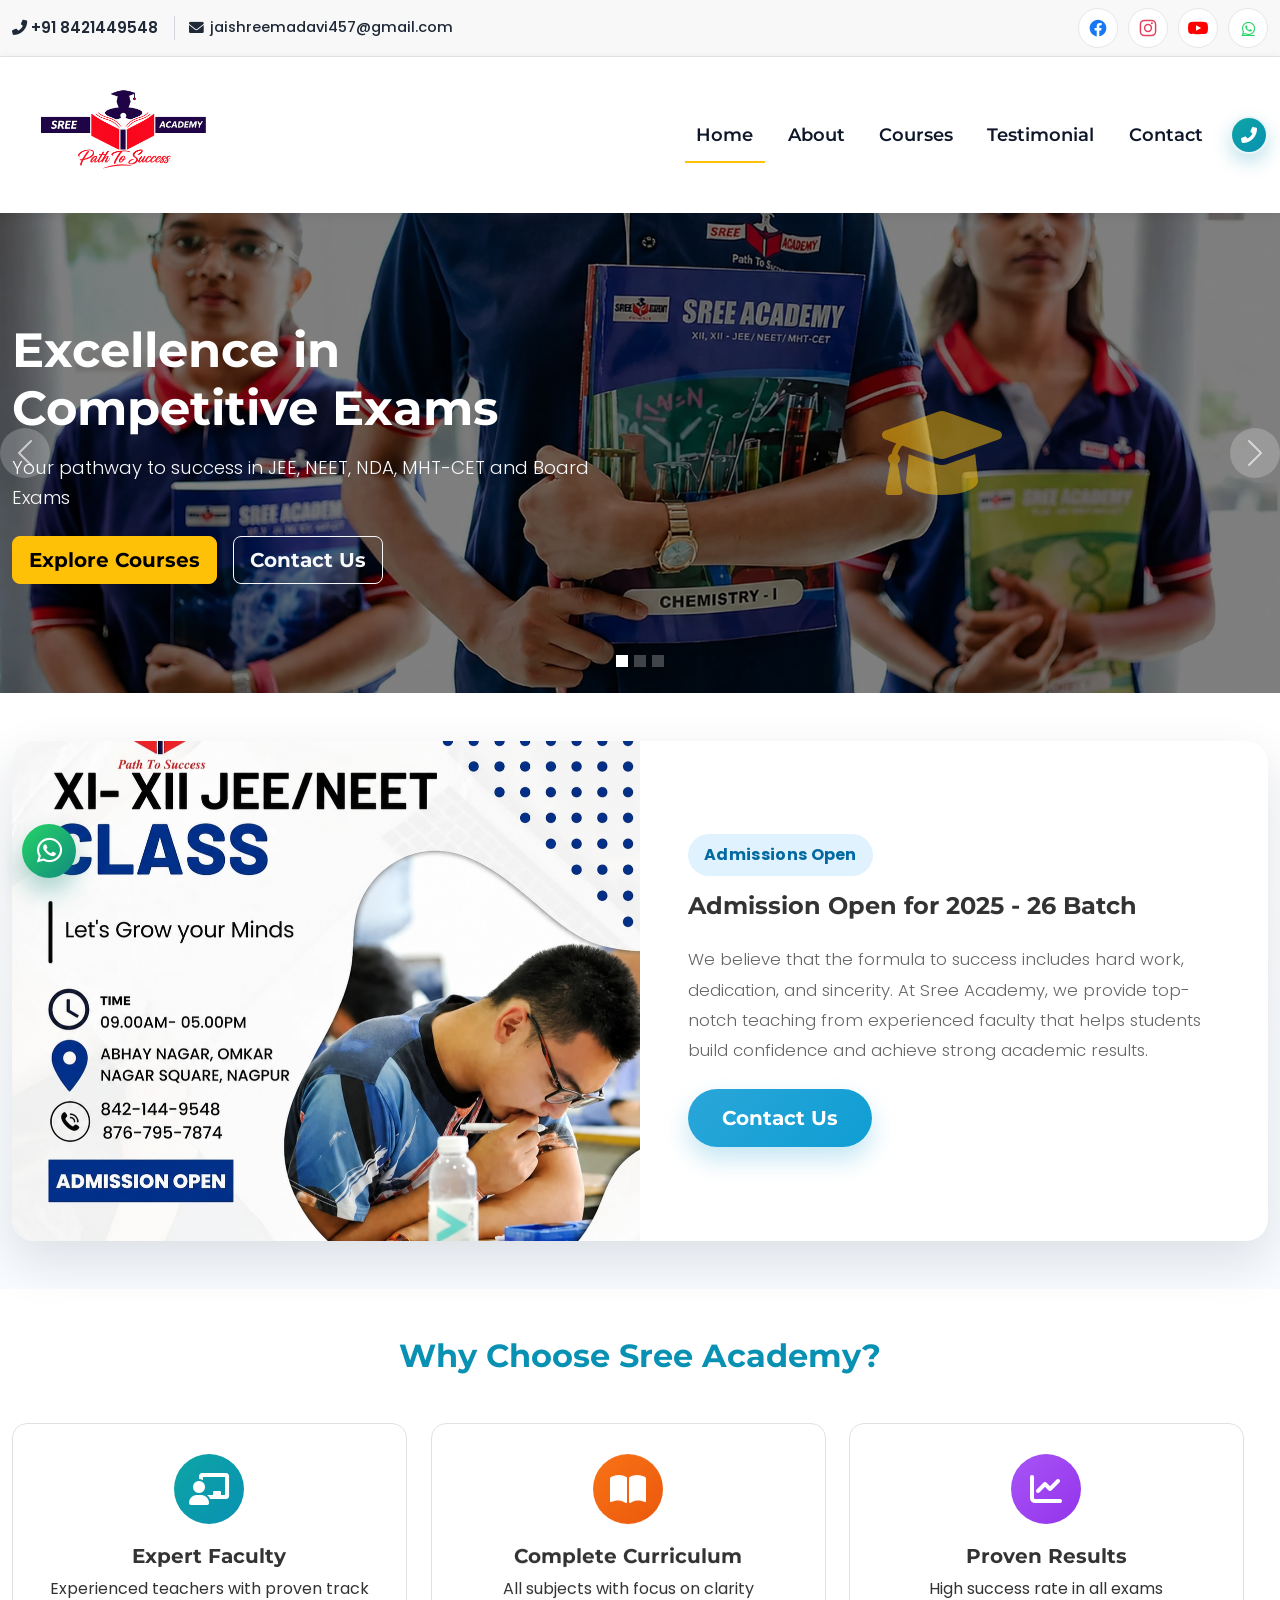
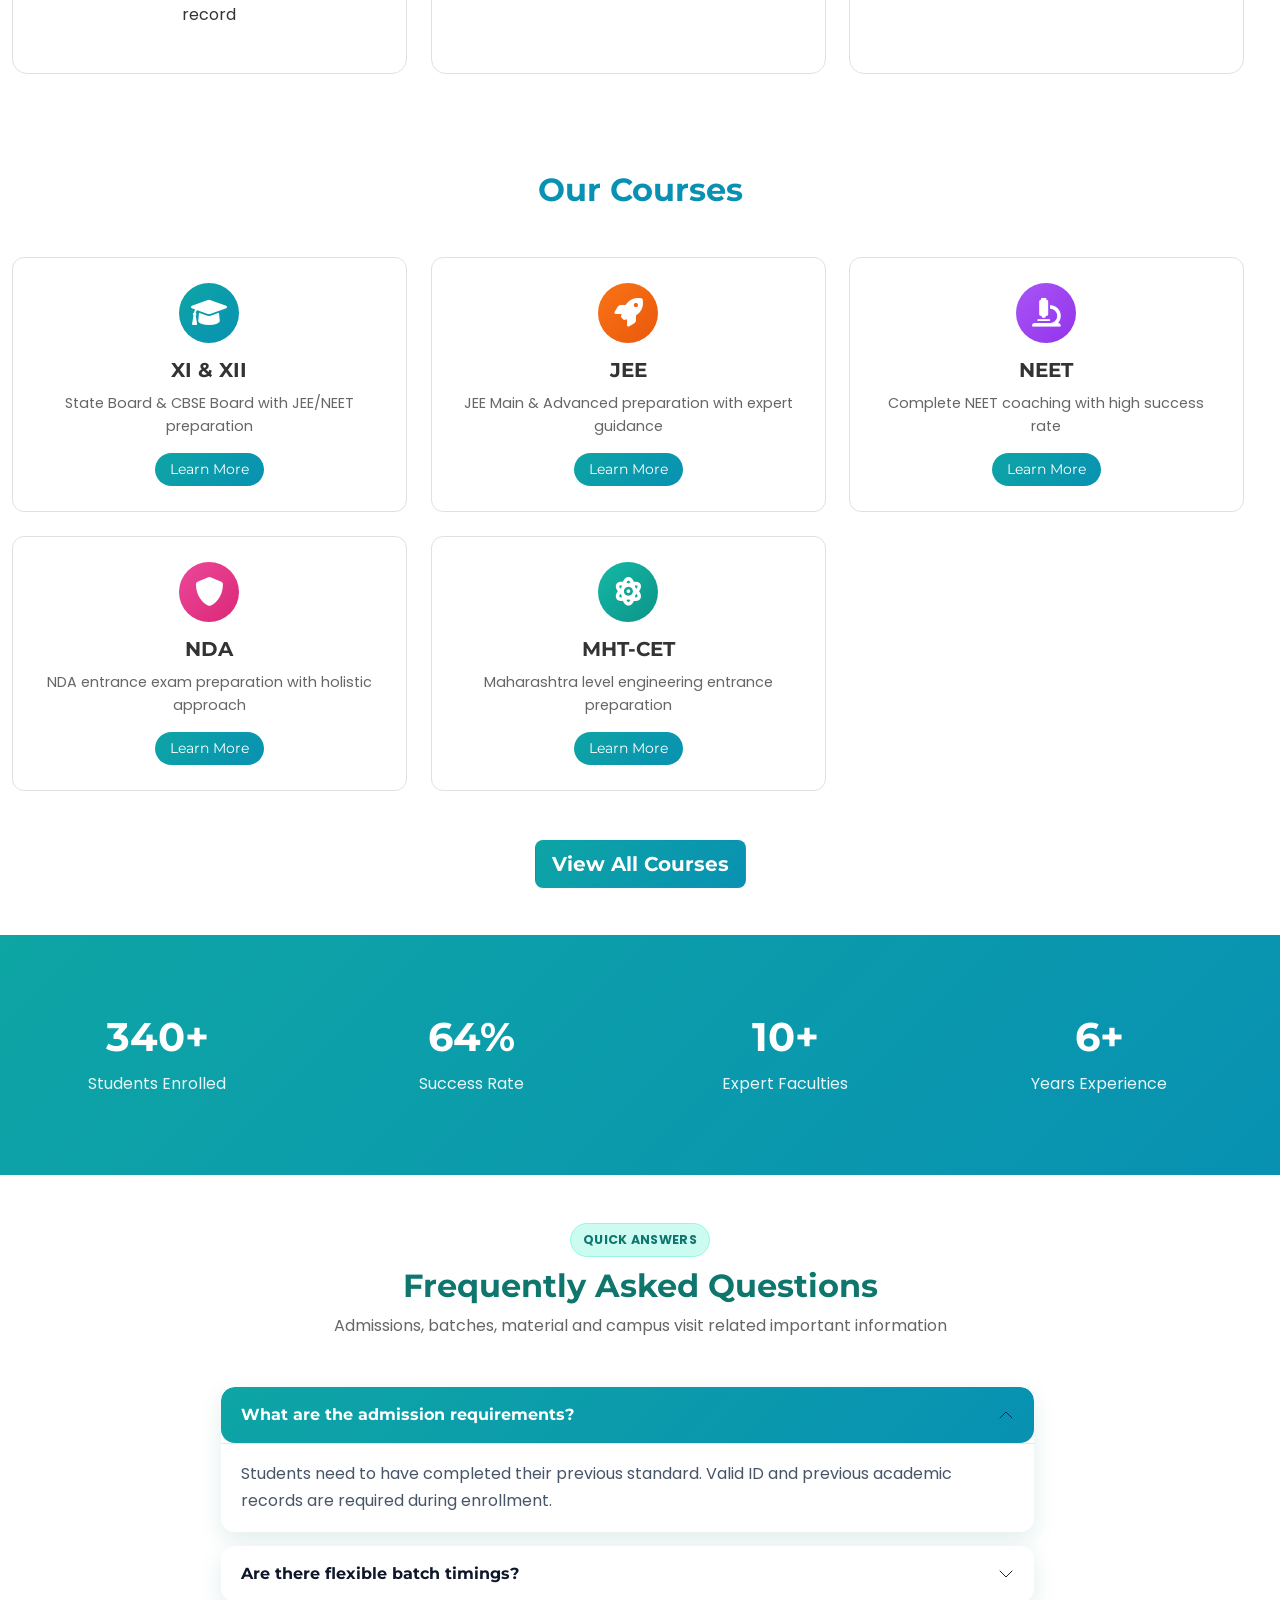
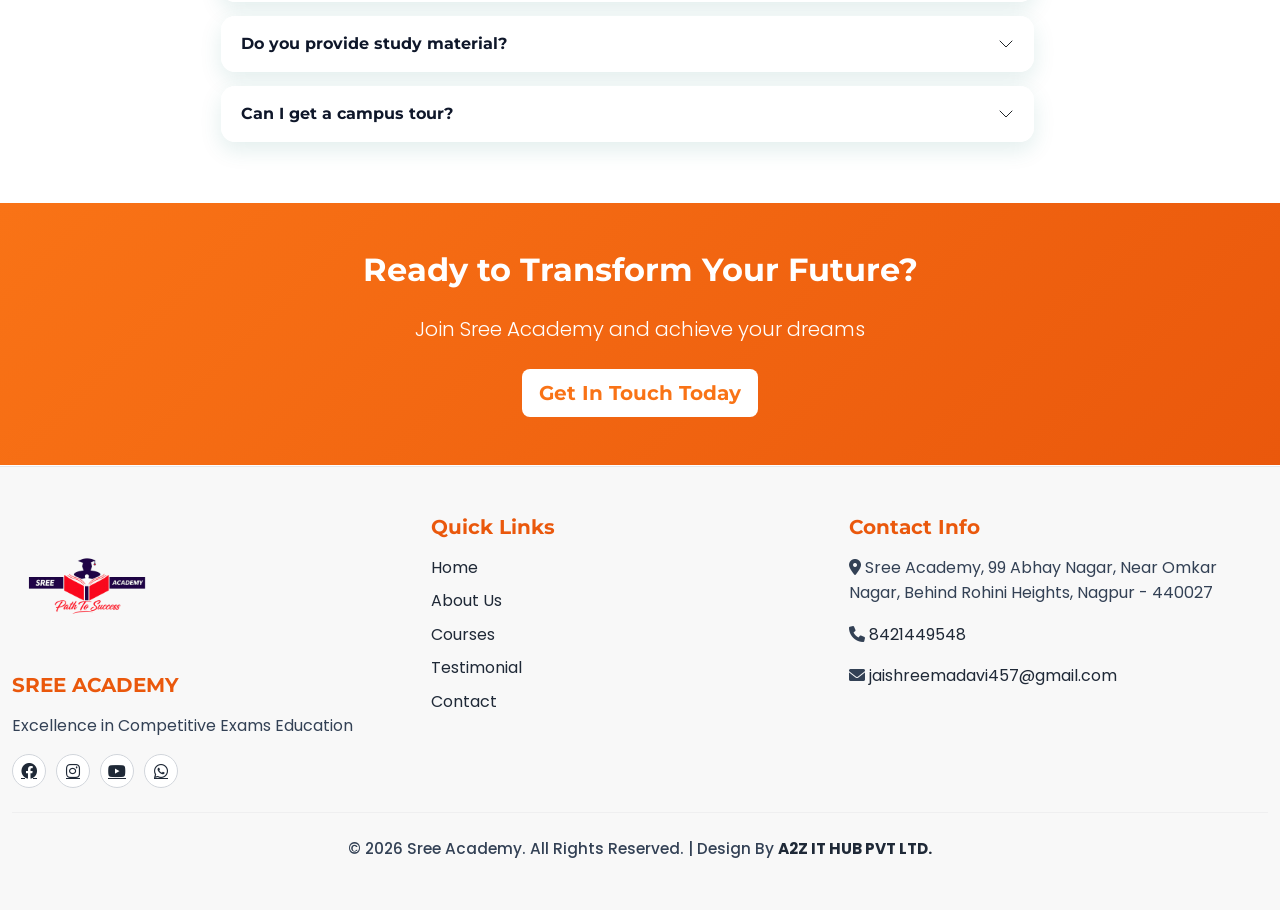
==== index.html @ 0ca3628e "Add files via upload" ====
<!DOCTYPE html>
<html lang="en">
<head>
    <meta charset="UTF-8">
    <meta name="viewport" content="width=device-width, initial-scale=1.0">
    <title>Sree Academy - Excellence in Competitive Exams</title>
    <meta name="description" content="Sree Academy Nagpur offers expert coaching for JEE, NEET, NDA, MHT-CET and XI-XII board exams with proven results and experienced faculty.">
    <meta name="keywords" content="Sree Academy, Nagpur coaching classes, JEE coaching, NEET coaching, NDA coaching, MHT-CET coaching, XI XII board coaching">
    <meta name="author" content="Sree Academy">
    <meta name="robots" content="index, follow">
    <meta name="theme-color" content="#0891b2">
    <meta property="og:type" content="website">
    <meta property="og:site_name" content="Sree Academy">
    <meta property="og:title" content="Sree Academy - Excellence in Competitive Exams">
    <meta property="og:description" content="Top coaching institute in Nagpur for JEE, NEET, NDA, MHT-CET and board exam preparation.">
    <meta property="og:image" content="images/logo.png">
    <meta property="og:locale" content="en_IN">
    <meta name="twitter:card" content="summary_large_image">
    <meta name="twitter:title" content="Sree Academy - Excellence in Competitive Exams">
    <meta name="twitter:description" content="Top coaching institute in Nagpur for JEE, NEET, NDA, MHT-CET and board exam preparation.">
    <meta name="twitter:image" content="images/logo.png">
    <link href="https://cdn.jsdelivr.net/npm/bootstrap@5.3.0/dist/css/bootstrap.min.css" rel="stylesheet">
    <link rel="stylesheet" href="https://cdnjs.cloudflare.com/ajax/libs/font-awesome/6.0.0/css/all.min.css">
    <link rel="stylesheet" href="https://cdnjs.cloudflare.com/ajax/libs/animate.css/4.1.1/animate.min.css"/>
    <link rel="stylesheet" href="style.css">
</head>
<body>
    <div class="topbar">
        <div class="container d-flex justify-content-between align-items-center">
            <div class="topbar-contact-group d-flex align-items-center">
                <a href="tel:8421449548" class="topbar-phone">
                    <i class="fas fa-phone-alt"></i> +91 8421449548
                </a>
                <a href="mailto:jaishreemadavi457@gmail.com" class="topbar-email d-none d-lg-inline-flex align-items-center">
                    <i class="fas fa-envelope"></i> jaishreemadavi457@gmail.com
                </a>
            </div>
            <div class="topbar-social">
                <a href="https://www.facebook.com/people/Sree-Academy/100064267625722/" aria-label="Facebook" target="_blank" rel="noopener">
                    <svg viewBox="0 0 24 24" fill="currentColor" xmlns="http://www.w3.org/2000/svg">
                        <path d="M22 12.07C22 6.48 17.52 2 12 2S2 6.48 2 12.07c0 5.06 3.66 9.25 8.44 10v-7.02H7.9v-2.98h2.54V9.8c0-2.52 1.49-3.91 3.78-3.91 1.1 0 2.24.2 2.24.2v2.47h-1.26c-1.24 0-1.63.77-1.63 1.56v1.87h2.77l-.44 2.98h-2.33V22c4.78-.75 8.44-4.94 8.44-9.93z"/>
                    </svg>
                </a>
                <a href="https://www.instagram.com/sreeacademynagpur?fbclid=IwY2xjawRYBLBleHRuA2FlbQIxMABicmlkETFBY000VGtSdURwZVhnZ011c3J0YwZhcHBfaWQQMjIyMDM5MTc4ODIwMDg5MgABHtf_1U4NNZwCFz04O--H8MwcOaoCJsrpDc30HOuI-zel5xycUgUHH２seK9nU_aem_x3gZC5ZszUU6pcmF7y3v5g" aria-label="Instagram" target="_blank" rel="noopener">
                    <svg viewBox="0 0 24 24" fill="currentColor" xmlns="http://www.w3.org/2000/svg">
                        <path d="M7.75 2h8.5A5.75 5.75 0 0122 7.75v8.5A5.75 5.75 0 0116.25 22h-8.5A5.75 5.75 0 012 16.25v-8.5A5.75 5.75 0 017.75 2zm0 1.8A3.95 3.95 0 003.8 7.75v8.5a3.95 3.95 0 003.95 3.95h8.5a3.95 3.95 0 003.95-3.95v-8.5a3.95 3.95 0 00-3.95-3.95h-8.5zm8.9 1.35a1.2 1.2 0 110 2.4 1.2 1.2 0 010-2.4zM12 7a5 5 0 110 10 5 5 0 010-10zm0 1.8a3.2 3.2 0 100 6.4 3.2 3.2 0 000-6.4z"/>
                    </svg>
                </a>
                <a href="https://www.youtube.com/" aria-label="YouTube" target="_blank" rel="noopener">
                    <svg viewBox="0 0 24 24" fill="currentColor" xmlns="http://www.w3.org/2000/svg">
                        <path d="M23.5 7.1a3 3 0 00-2.1-2.1C19.5 4.5 12 4.5 12 4.5s-7.5 0-9.4.5A3 3 0 00.5 7.1 31.2 31.2 0 000 12a31.2 31.2 0 00.5 4.9 3 3 0 002.1 2.1c1.9.5 9.4.5 9.4.5s7.5 0 9.4-.5a3 3 0 002.1-2.1A31.2 31.2 0 0024 12a31.2 31.2 0 00-.5-4.9zM9.6 15.2V8.8L15.8 12l-6.2 3.2z"/>
                    </svg>
                </a>
                <a href="https://wa.me/918421449548?text=Hello%20Shree%20Academy%2C%20I%20would%20like%20information%20about%20admission." aria-label="WhatsApp" target="_blank" rel="noopener">
                    <i class="fab fa-whatsapp"></i>
                </a>
            </div>
        </div>
    </div>

    <!-- Navigation Bar -->
    <nav class="navbar navbar-expand-lg navbar-light sticky-top" style="background-color: #ffffff;">
        <div class="container">
            <a class="navbar-brand d-flex align-items-center" href="index.html">
                <img src="images/logo.png" alt="Sree Academy Logo" class="me-2 site-logo">
            </a>
            <button class="navbar-toggler" type="button" data-bs-toggle="collapse" data-bs-target="#navbarNav">
                <span class="navbar-toggler-icon"></span>
            </button>
            <div class="collapse navbar-collapse" id="navbarNav">
                <ul class="navbar-nav ms-auto">
                    <li class="nav-item"><a class="nav-link active" href="index.html">Home</a></li>
                    <li class="nav-item"><a class="nav-link" href="about.html">About</a></li>
                    <li class="nav-item"><a class="nav-link" href="courses.html">Courses</a></li>
                    <li class="nav-item"><a class="nav-link" href="results.html">Testimonial</a></li>
                    <li class="nav-item"><a class="nav-link" href="contact.html">Contact</a></li>
                    <li class="nav-item d-none d-lg-flex nav-call-item"><a class="nav-call-link" href="tel:8421449548" aria-label="Call Sree Academy"><i class="fas fa-phone-alt"></i></a></li>
                </ul>
            </div>
        </div>
    </nav>

    <!-- Hero Slider Section -->
    <section id="heroCarousel" class="carousel slide carousel-fade hero-slider" data-bs-ride="carousel" data-bs-interval="5000">
        <div class="carousel-indicators">
            <button type="button" data-bs-target="#heroCarousel" data-bs-slide-to="0" class="active" aria-current="true"></button>
            <button type="button" data-bs-target="#heroCarousel" data-bs-slide-to="1"></button>
            <button type="button" data-bs-target="#heroCarousel" data-bs-slide-to="2"></button>
        </div>
        <div class="carousel-inner">
            <div class="carousel-item active slide-1">
                <div class="slide-overlay"></div>
                <div class="container h-100 d-flex align-items-center">
                    <div class="row w-100 align-items-center">
                        <div class="col-lg-6">
                            <h1 class="display-4 fw-bold text-white mb-3 animate__animated animate__fadeInUp">Excellence in Competitive Exams</h1>
                            <p class="lead text-light mb-4 animate__animated animate__fadeInUp" style="animation-delay: 0.2s;">Your pathway to success in JEE, NEET, NDA, MHT-CET and Board Exams</p>
                            <div class="d-flex gap-3 animate__animated animate__fadeInUp" style="animation-delay: 0.4s;">
                                <a href="courses.html" class="btn btn-warning btn-lg fw-bold">Explore Courses</a>
                                <a href="contact.html" class="btn btn-outline-light btn-lg fw-bold">Contact Us</a>
                            </div>
                        </div>
                        <div class="col-lg-6 text-center">
                            <i class="fas fa-graduation-cap fa-8x text-warning opacity-50 animate__animated animate__fadeInRight" style="animation-delay: 0.3s;"></i>
                        </div>
                    </div>
                </div>
            </div>
            <div class="carousel-item slide-2">
                <div class="slide-overlay"></div>
                <div class="container h-100 d-flex align-items-center">
                    <div class="row w-100 align-items-center">
                        <div class="col-lg-6">
                            <h1 class="display-4 fw-bold text-white mb-3 animate__animated animate__fadeInUp">Expert Faculty & Best Results</h1>
                            <p class="lead text-light mb-4 animate__animated animate__fadeInUp" style="animation-delay: 0.2s;">Learn from experienced teachers with proven track records</p>
                            <div class="d-flex gap-3 animate__animated animate__fadeInUp" style="animation-delay: 0.4s;">
                                <a href="about.html" class="btn btn-warning btn-lg fw-bold">Know More</a>
                            </div>
                        </div>
                        <div class="col-lg-6 text-center">
                            <i class="fas fa-chalkboard-user fa-8x text-warning opacity-50 animate__animated animate__fadeInRight" style="animation-delay: 0.3s;"></i>
                        </div>
                    </div>
                </div>
            </div>
            <div class="carousel-item slide-3">
                <div class="slide-overlay"></div>
                <div class="container h-100 d-flex align-items-center">
                    <div class="row w-100 align-items-center">
                        <div class="col-lg-6">
                            <h1 class="display-4 fw-bold text-white mb-3 animate__animated animate__fadeInUp">Join 500+ Successful Students</h1>
                            <p class="lead text-light mb-4 animate__animated animate__fadeInUp" style="animation-delay: 0.2s;">95% Success Rate - Proven Results</p>
                            <div class="d-flex gap-3 animate__animated animate__fadeInUp" style="animation-delay: 0.4s;">
                                <a href="results.html" class="btn btn-warning btn-lg fw-bold">View Results</a>
                            </div>
                        </div>
                        <div class="col-lg-6 text-center">
                            <i class="fas fa-chart-line fa-8x text-warning opacity-50 animate__animated animate__fadeInRight" style="animation-delay: 0.3s;"></i>
                        </div>
                    </div>
                </div>
            </div>
        </div>
        <button class="carousel-control-prev" type="button" data-bs-target="#heroCarousel" data-bs-slide="prev">
            <span class="carousel-control-prev-icon"></span>
        </button>
        <button class="carousel-control-next" type="button" data-bs-target="#heroCarousel" data-bs-slide="next">
            <span class="carousel-control-next-icon"></span>
        </button>
    </section>

    <!-- Admission Highlight Section -->
    <section class="admission-highlight-section py-5">
        <div class="container">
            <div class="admission-split-card">
                <div class="row g-0 align-items-stretch">
                    <div class="col-lg-6 admission-split-image">
                        <picture>
                            <source media="(max-width: 768px)" srcset="images/home_image1.png">
                            <img src="images/home_image1.png" alt="Admission Open at Sree Academy" class="img-fluid w-100" loading="lazy">
                        </picture>
                    </div>

                    <!-- <div class="col-lg-6 admission-split-image">
    
    <video class="img-fluid w-50 h-50" autoplay muted loop playsinline>
        <source src="home_video.mp4" type="video/mp4">
    </video>

</div> -->

                    <div class="col-lg-6 d-flex align-items-center">
                        <div class="admission-split-content p-4 p-md-5">
                            <span class="admission-badge">Admissions Open</span>
                            <h4 class="fw-bold mt-3 mb-4">Admission Open for 2025 - 26 Batch</h4>
                            <p class="lead text-muted mb-4">
                                We believe that the formula to success includes hard work, dedication, and sincerity.
                                At Sree Academy, we provide top-notch teaching from experienced faculty that helps
                                students build confidence and achieve strong academic results.
                            </p>
                            <a href="contact.html" class="btn btn-lg admission-btn fw-bold">Contact Us</a>
                        </div>
                    </div>
                </div>
            </div>
        </div>
    </section>

    <!-- About Brief Section -->
    <section class="py-5" >
        <div class="container">
            <h2 class="text-center mb-5 fw-bold" style="color: #0891b2;">Why Choose Sree Academy?</h2>
            <div class="row g-4">
                <div class="col-md-4">
                    <div class="why-card">
                        <div class="icon-box" style="background: linear-gradient(135deg, #0ea5a5 0%, #0891b2 100%);">
                            <i class="fas fa-chalkboard-user"></i>
                        </div>
                        <h5 class="fw-bold mt-3">Expert Faculty</h5>
                        <p>Experienced teachers with proven track record</p>
                    </div>
                </div>
                <div class="col-md-4">
                    <div class="why-card">
                        <div class="icon-box" style="background: linear-gradient(135deg, #f97316 0%, #ea580c 100%);">
                            <i class="fas fa-book-open"></i>
                        </div>
                        <h5 class="fw-bold mt-3">Complete Curriculum</h5>
                        <p>All subjects with focus on clarity</p>
                    </div>
                </div>
                <div class="col-md-4">
                    <div class="why-card">
                        <div class="icon-box" style="background: linear-gradient(135deg, #a855f7 0%, #9333ea 100%);">
                            <i class="fas fa-chart-line"></i>
                        </div>
                        <h5 class="fw-bold mt-3">Proven Results</h5>
                        <p>High success rate in all exams</p>
                    </div>
                </div>
            </div>
        </div>
    </section>

    <!-- Courses Section -->
    <section class="py-5">
        <div class="container">
            <h2 class="text-center mb-5 fw-bold" style="color: #0891b2;">Our Courses</h2>
            <div class="row g-4">
                <div class="col-md-6 col-lg-4">
                    <div class="course-card">
                        <div class="course-icon" style="background: linear-gradient(135deg, #0ea5a5 0%, #0891b2 100%);"><i class="fas fa-graduation-cap"></i></div>
                        <h5>XI & XII</h5>
                        <p class="small">State Board & CBSE Board with JEE/NEET preparation</p>
                        <a href="courses.html#xi-xii" class="btn btn-sm btn-custom">Learn More</a>
                    </div>
                </div>
                <div class="col-md-6 col-lg-4">
                    <div class="course-card">
                        <div class="course-icon" style="background: linear-gradient(135deg, #f97316 0%, #ea580c 100%);"><i class="fas fa-rocket"></i></div>
                        <h5>JEE</h5>
                        <p class="small">JEE Main & Advanced preparation with expert guidance</p>
                        <a href="courses.html#jee" class="btn btn-sm btn-custom">Learn More</a>
                    </div>
                </div>
                <div class="col-md-6 col-lg-4">
                    <div class="course-card">
                        <div class="course-icon" style="background: linear-gradient(135deg, #a855f7 0%, #9333ea 100%);"><i class="fas fa-microscope"></i></div>
                        <h5>NEET</h5>
                        <p class="small">Complete NEET coaching with high success rate</p>
                        <a href="courses.html#neet" class="btn btn-sm btn-custom">Learn More</a>
                    </div>
                </div>
                <div class="col-md-6 col-lg-4">
                    <div class="course-card">
                        <div class="course-icon" style="background: linear-gradient(135deg, #ec4899 0%, #db2777 100%);"><i class="fas fa-shield-alt"></i></div>
                        <h5>NDA</h5>
                        <p class="small">NDA entrance exam preparation with holistic approach</p>
                        <a href="courses.html#nda" class="btn btn-sm btn-custom">Learn More</a>
                    </div>
                </div>
                <div class="col-md-6 col-lg-4">
                    <div class="course-card">
                        <div class="course-icon" style="background: linear-gradient(135deg, #14b8a6 0%, #0d9488 100%);"><i class="fas fa-atom"></i></div>
                        <h5>MHT-CET</h5>
                        <p class="small">Maharashtra level engineering entrance preparation</p>
                        <a href="courses.html#mht-cet" class="btn btn-sm btn-custom">Learn More</a>
                    </div>
                </div>
            </div>
            <div class="text-center mt-5">
                <a href="courses.html" class="btn btn-lg fw-bold" style="background: linear-gradient(135deg, #0ea5a5 0%, #0891b2 100%); color: white;">View All Courses</a>
            </div>
        </div>
    </section>

    <!-- Statistics Section -->
    <section class="py-5 text-white stats-section" style="background: linear-gradient(135deg, #0ea5a5 0%, #0891b2 100%);">
        <div class="container">
            <div class="row g-4 text-center">
                <div class="col-md-3">
                    <div class="stat-box">
                        <h3 class="display-5 fw-bold">500+</h3>
                        <p>Students Enrolled</p>
                    </div>
                </div>
                <div class="col-md-3">
                    <div class="stat-box">
                        <h3 class="display-5 fw-bold">95%</h3>
                        <p>Success Rate</p>
                    </div>
                </div>
                <div class="col-md-3">
                    <div class="stat-box">
                        <h3 class="display-5 fw-bold">15+</h3>
                        <p>Expert Faculties</p>
                    </div>
                </div>
                <div class="col-md-3">
                    <div class="stat-box">
                        <h3 class="display-5 fw-bold">10+</h3>
                        <p>Years Experience</p>
                    </div>
                </div>
            </div>
        </div>
    </section>

    <!-- FAQ Section -->
    <section class="py-5 faq-modern-section">
        <div class="container">
            <div class="faq-heading text-center mb-5">
                <span class="faq-pill">Quick Answers</span>
                <h2 class="fw-bold mb-2">Frequently Asked Questions</h2>
                <p class="text-muted mb-0">Admissions, batches, material and campus visit related important information</p>
            </div>
            <div class="row justify-content-center">
                <div class="col-lg-8">
                    <div class="accordion faq-modern" id="faqAccordion">
                        <div class="accordion-item">
                            <h2 class="accordion-header">
                                <button class="accordion-button" type="button" data-bs-toggle="collapse" data-bs-target="#faq1">
                                    <span>What are the admission requirements?</span>
                                </button>
                            </h2>
                            <div id="faq1" class="accordion-collapse collapse show" data-bs-parent="#faqAccordion">
                                <div class="accordion-body">
                                    Students need to have completed their previous standard. Valid ID and previous academic records are required during enrollment.
                                </div>
                            </div>
                        </div>
                        <div class="accordion-item">
                            <h2 class="accordion-header">
                                <button class="accordion-button collapsed" type="button" data-bs-toggle="collapse" data-bs-target="#faq2">
                                    <span>Are there flexible batch timings?</span>
                                </button>
                            </h2>
                            <div id="faq2" class="accordion-collapse collapse" data-bs-parent="#faqAccordion">
                                <div class="accordion-body">
                                    Yes! We offer multiple batch timings - morning, afternoon, and evening batches to suit your schedule.
                                </div>
                            </div>
                        </div>
                        <div class="accordion-item">
                            <h2 class="accordion-header">
                                <button class="accordion-button collapsed" type="button" data-bs-toggle="collapse" data-bs-target="#faq3">
                                    <span>Do you provide study material?</span>
                                </button>
                            </h2>
                            <div id="faq3" class="accordion-collapse collapse" data-bs-parent="#faqAccordion">
                                <div class="accordion-body">
                                    Yes, comprehensive study material, notes, and question banks are provided for all courses.
                                </div>
                            </div>
                        </div>
                        <div class="accordion-item">
                            <h2 class="accordion-header">
                                <button class="accordion-button collapsed" type="button" data-bs-toggle="collapse" data-bs-target="#faq4">
                                    <span>Can I get a campus tour?</span>
                                </button>
                            </h2>
                            <div id="faq4" class="accordion-collapse collapse" data-bs-parent="#faqAccordion">
                                <div class="accordion-body">
                                    Absolutely! Contact us to schedule a campus tour. We'd love to show you our facilities.
                                </div>
                            </div>
                        </div>
                    </div>
                </div>
            </div>
        </div>
    </section>

    <!-- Call to Action -->
    <section class="py-5 text-white" style="background: linear-gradient(135deg, #f97316 0%, #ea580c 100%);">
        <div class="container text-center">
            <h2 class="mb-4 fw-bold">Ready to Transform Your Future?</h2>
            <p class="lead mb-4">Join Sree Academy and achieve your dreams</p>
            <a href="contact.html" class="btn btn-lg fw-bold" style="background-color: white; color: #f97316;">Get In Touch Today</a>
        </div>
    </section>

    <!-- Footer -->
    <footer class="site-footer text-white py-5">
        <div class="container">
            <div class="row g-4 align-items-start">
                <div class="col-md-4">
                    <div class="footer-brand d-flex align-items-center mb-3">
                        <img src="images/logo.png" alt="Sree Academy Logo" class="footer-logo me-2">
                        <h5 class="fw-bold mb-0">SREE ACADEMY</h5>
                    </div>
                    <p class="mb-3">Excellence in Competitive Exams Education</p>
                    <div class="social-links">
                        <a href="https://www.facebook.com/people/Sree-Academy/100064267625722/" aria-label="Facebook" target="_blank" rel="noopener"><i class="fab fa-facebook"></i></a>
                        <a href="https://www.instagram.com/sreeacademynagpur?fbclid=IwY2xjawRYBLBleHRuA2FlbQIxMABicmlkETFBY000VGtSdURwZVhnZ011c3J0YwZhcHBfaWQQMjIyMDM5MTc4ODIwMDg5MgABHtf_1U4NNZwCFz04O--H8MwcOaoCJsrpDc30HOuI-zel5xycUgUHH２seK9nU_aem_x3gZC5ZszUU6pcmF7y3v5g" aria-label="Instagram" target="_blank" rel="noopener"><i class="fab fa-instagram"></i></a>
                        <a href="https://www.youtube.com/" aria-label="YouTube" target="_blank" rel="noopener"><i class="fab fa-youtube"></i></a>
                        <a href="https://wa.me/918421449548?text=Hello%20Shree%20Academy%2C%20I%20would%20like%20information%20about%20admission." aria-label="WhatsApp" target="_blank" rel="noopener"><i class="fab fa-whatsapp"></i></a>
                    </div>
                </div>
                <div class="col-md-4">
                    <h5 class="fw-bold mb-3 footer-title">Quick Links</h5>
                    <ul class="list-unstyled">
                        <li><a href="index.html" class="text-decoration-none text-light">Home</a></li>
                        <li><a href="about.html" class="text-decoration-none text-light">About Us</a></li>
                        <li><a href="courses.html" class="text-decoration-none text-light">Courses</a></li>
                        <li><a href="results.html" class="text-decoration-none text-light">Testimonial</a></li>
                        <li><a href="contact.html" class="text-decoration-none text-light">Contact</a></li>
                    </ul>
                </div>
                <div class="col-md-4">
                    <h5 class="fw-bold mb-3 footer-title">Contact Info</h5>
                    <p><i class="fas fa-map-marker-alt"></i> Sree Academy, 99 Abhay Nagar, Near Omkar Nagar, Behind Rohini Heights, Nagpur - 440027</p>
                    <p><i class="fas fa-phone"></i> <a href="tel:8421449548" class="text-light text-decoration-none">8421449548</a></p>
                    <p><i class="fas fa-envelope"></i> <a href="mailto:jaishreemadavi457@gmail.com" class="text-light text-decoration-none">jaishreemadavi457@gmail.com</a></p>
                </div>
            </div>
            <hr class="my-4">
            <div class="text-center">
                <p class="footer-copy">&copy; 2026 Sree Academy. All Rights Reserved. | Design By <a href="https://a2zithub.org/" target="_blank" rel="noopener">A2Z IT HUB PVT LTD.</a></p>
            </div>
        </div>
    </footer>

    <script src="https://cdn.jsdelivr.net/npm/bootstrap@5.3.0/dist/js/bootstrap.bundle.min.js"></script>
    <script src="script.js"></script>
</body>
</html>
---- style.css ----
@import url('https://fonts.googleapis.com/css2?family=Montserrat:wght@600;700;800&family=Poppins:wght@400;500;600;700&display=swap');

/* ===== Fresh & Modern CSS for Sree Academy ===== */

:root {
    --teal: #0ea5a5;
    --teal-dark: #0891b2;
    --orange: #f97316;
    --orange-dark: #ea580c;
    --purple: #a855f7;
    --pink: #ec4899;
    --text-dark: #333;
    --text-light: #666;
    --light-bg: #f8f9fa;
}

* {
    margin: 0;
    padding: 0;
    box-sizing: border-box;
}

html {
    scroll-behavior: smooth;
    scroll-padding-top: 110px;
    width: 100%;
    max-width: 100%;
    overflow-x: visible;
}

body {
    font-family: 'Poppins', 'Segoe UI', Tahoma, Geneva, Verdana, sans-serif;
    color: var(--text-dark);
    line-height: 1.6;
    position: relative;
    isolation: isolate;
    width: 100%;
    max-width: 100%;
    overflow-x: hidden;
}

section,
.container,
.container-fluid,
.row {
    max-width: 100%;
}

img,
svg,
video,
iframe,
canvas {
    max-width: 100%;
    height: auto;
}

h1,
h2,
h3,
h4,
h5,
h6,
.navbar .nav-link,
.btn {
    font-family: 'Montserrat', 'Poppins', sans-serif;
}

::selection {
    background: rgba(14, 165, 165, 0.18);
    color: #0f172a;
}

body::before {
    content: '';
    position: fixed;
    inset: 0;
    background-image: url('images/logo.png');
    background-repeat: no-repeat;
    background-position: center 50%;
    background-size: min(48vw, 500px);
    opacity: 0.6;
    pointer-events: none;
    z-index: -1;
    /* filter: grayscale(100%) contrast(1.15); */
}

/* ===== Navigation ===== */
.topbar {
    background: #f8f8f8;
    color: #1f2937;
    font-size: 0.95rem;
    padding: 8px 0;
    border-bottom: 1px solid #e5e7eb;
}

.topbar-phone {
    color: #1f2937;
    text-decoration: none;
    font-weight: 600;
}

.topbar-contact-group {
    gap: 16px;
}

.topbar-email {
    color: #1f2937;
    text-decoration: none;
    font-weight: 500;
    font-size: 0.92rem;
    gap: 6px;
    border-left: 1px solid #d1d5db;
    padding-left: 14px;
}

.topbar-phone:hover {
    color: var(--teal-dark);
}

.topbar-email:hover {
    color: var(--teal-dark);
}

.topbar-social {
    display: flex;
    align-items: center;
    gap: 10px;
}

.topbar-social a {
    width: 40px;
    height: 40px;
    border-radius: 50%;
    background: #ffffff;
    border: 1px solid #e5e7eb;
    color: #334155;
    display: inline-flex;
    align-items: center;
    justify-content: center;
    transition: all 0.25s ease;
}

.topbar-social a[aria-label="Facebook"] {
    color: #1877F2;
}

.topbar-social a[aria-label="Instagram"] {
    color: #E4405F;
}

.topbar-social a[aria-label="YouTube"] {
    color: #FF0000;
}

.topbar-social a[aria-label="WhatsApp"] {
    color: #25D366;
}

.topbar-social a[aria-label="Facebook"]:hover {
    background: #1877F2;
    color: #ffffff;
    border-color: #1877F2;
    transform: translateY(-2px);
}

.topbar-social a[aria-label="Instagram"]:hover {
    background: #E4405F;
    color: #ffffff;
    border-color: #E4405F;
    transform: translateY(-2px);
}

.topbar-social a[aria-label="YouTube"]:hover {
    background: #FF0000;
    color: #ffffff;
    border-color: #FF0000;
    transform: translateY(-2px);
}

.topbar-social a[aria-label="WhatsApp"]:hover {
    background: #25D366;
    color: #ffffff;
    border-color: #25D366;
    transform: translateY(-2px);
}

.topbar-social svg {
    width: 20px;
    height: 20px;
}

.topbar-social i {
    font-size: 15px;
}

.navbar {
    box-shadow: 0 2px 10px rgba(0, 0, 0, 0.1);
    transition: all 0.3s ease;
}

.navbar.sticky-top {
    position: -webkit-sticky;
    position: sticky;
    top: 0 !important;
    z-index: 1200;
    background-color: #ffffff;
}

.site-logo {
    height: 130px;
    width: auto;
}

@media (min-width: 992px) {
    .navbar .navbar-brand {
        margin-left: 14px;
    }
}

.navbar .navbar-collapse {
    justify-content: flex-end;
}

.navbar-nav {
    align-items: center;
}

.nav-link {
    position: relative;
    transition: all 0.3s ease;
    margin: 0 6px;
    font-size: 1.15rem;
    font-weight: 600;
    color: #0f172a !important;
    padding: 0.8rem 0.7rem !important;
}

.nav-link::after {
    content: '';
    position: absolute;
    bottom: 0;
    left: 0;
    width: 0;
    height: 2px;
    background-color: #ffc107;
    transition: width 0.3s ease;
}

.nav-link:hover::after,
.nav-link.active::after {
    width: 100%;
}

.nav-call-item {
    margin-left: 10px;
    align-items: center;
}

.nav-call-link {
    width: 38px;
    height: 38px;
    border-radius: 50%;
    aspect-ratio: 1 / 1;
    display: inline-flex;
    align-items: center;
    justify-content: center;
    text-decoration: none;
    color: #ffffff;
    background: linear-gradient(135deg, #0ea5a5 0%, #0891b2 100%);
    border: 2px solid rgba(255, 255, 255, 0.9);
    box-shadow: 0 8px 18px rgba(8, 145, 178, 0.25);
    transition: transform 0.25s ease, box-shadow 0.25s ease;
    animation: navCallPulse 2s ease-in-out infinite;
}

.nav-call-link:hover {
    color: #ffffff;
    transform: translateY(-2px);
    box-shadow: 0 12px 24px rgba(8, 145, 178, 0.32);
}

.back-to-top-btn {
    position: fixed;
    right: 22px;
    bottom: 22px;
    width: 46px;
    height: 46px;
    border: 0;
    border-radius: 50%;
    display: inline-flex;
    align-items: center;
    justify-content: center;
    background: linear-gradient(135deg, #ff6a2b 0%, #ea580c 100%);
    color: #ffffff;
    font-size: 1rem;
    box-shadow: 0 14px 26px rgba(234, 88, 12, 0.35);
    cursor: pointer;
    z-index: 1100;
    opacity: 0;
    visibility: hidden;
    pointer-events: none;
    transform: translateY(10px) scale(0.9);
    transition: opacity 0.28s ease, transform 0.28s ease, visibility 0.28s ease, box-shadow 0.25s ease;
}

.back-to-top-btn.show {
    opacity: 1;
    visibility: visible;
    pointer-events: auto;
    transform: translateY(0) scale(1);
}

.back-to-top-btn:hover {
    transform: translateY(-2px) scale(1.03);
    box-shadow: 0 16px 30px rgba(234, 88, 12, 0.4);
}

.back-to-top-btn:focus-visible {
    outline: 3px solid rgba(255, 255, 255, 0.95);
    outline-offset: 2px;
}

.whatsapp-float-btn {
    position: fixed;
    left: 22px;
    bottom: 22px;
    width: 54px;
    height: 54px;
    border-radius: 50%;
    display: inline-flex;
    align-items: center;
    justify-content: center;
    text-decoration: none;
    color: #ffffff;
    background: linear-gradient(135deg, #25d366 0%, #128c7e 100%);
    box-shadow: 0 14px 26px rgba(18, 140, 126, 0.35);
    z-index: 1100;
    transition: transform 0.25s ease, box-shadow 0.25s ease, filter 0.25s ease;
    animation: whatsappPulse 2.2s ease-in-out infinite;
}

.whatsapp-float-btn i {
    font-size: 1.8rem;
    line-height: 1;
}

.whatsapp-float-btn:hover {
    color: #ffffff;
    transform: translateY(-2px) scale(1.04);
    box-shadow: 0 18px 32px rgba(18, 140, 126, 0.42);
    filter: brightness(1.02);
}

.whatsapp-float-btn:focus-visible {
    outline: 3px solid rgba(255, 255, 255, 0.95);
    outline-offset: 2px;
}

@keyframes navCallPulse {
    0%,
    100% {
        box-shadow: 0 8px 18px rgba(8, 145, 178, 0.25);
        transform: scale(1);
    }
    50% {
        box-shadow: 0 10px 24px rgba(8, 145, 178, 0.4);
        transform: scale(1.07);
    }
}

@keyframes whatsappPulse {
    0%,
    100% {
        box-shadow: 0 14px 26px rgba(18, 140, 126, 0.35);
        transform: scale(1);
    }
    50% {
        box-shadow: 0 18px 34px rgba(18, 140, 126, 0.48);
        transform: scale(1.06);
    }
}

/* ===== Scroll Reveal Animation ===== */
.reveal-on-scroll {
    opacity: 0;
    transform: translateY(36px);
    transition: opacity 0.8s ease, transform 0.8s cubic-bezier(0.22, 1, 0.36, 1), box-shadow 0.3s ease;
    will-change: opacity, transform;
}

.reveal-on-scroll.reveal-visible {
    opacity: 1;
    transform: translateY(0);
}

.reveal-on-scroll.reveal-from-left {
    transform: translateX(-36px);
}

.reveal-on-scroll.reveal-from-right {
    transform: translateX(36px);
}

.reveal-on-scroll.reveal-from-left.reveal-visible,
.reveal-on-scroll.reveal-from-right.reveal-visible {
    transform: translateX(0);
}

.reveal-delay-1 { transition-delay: 0.08s; }
.reveal-delay-2 { transition-delay: 0.16s; }
.reveal-delay-3 { transition-delay: 0.24s; }
.reveal-delay-4 { transition-delay: 0.32s; }

.reveal-scale {
    opacity: 0;
    transform: translateY(28px) scale(0.96);
}

.reveal-scale.reveal-visible {
    opacity: 1;
    transform: translateY(0) scale(1);
}

.reveal-zoom {
    opacity: 0;
    transform: scale(1.06);
    filter: saturate(0.95);
}

.reveal-zoom.reveal-visible {
    opacity: 1;
    transform: scale(1);
    filter: saturate(1);
}

.reveal-fade {
    opacity: 0;
    transform: none;
}

.reveal-fade.reveal-visible {
    opacity: 1;
    transform: none;
}

@media (max-width: 768px) {
    .reveal-on-scroll,
    .reveal-on-scroll.reveal-from-left,
    .reveal-on-scroll.reveal-from-right {
        transform: translateY(20px);
    }

    .reveal-on-scroll.reveal-visible,
    .reveal-on-scroll.reveal-from-left.reveal-visible,
    .reveal-on-scroll.reveal-from-right.reveal-visible {
        transform: translateY(0);
    }

    .reveal-scale,
    .reveal-scale.reveal-visible {
        transform: translateY(0) scale(1);
    }

    .reveal-zoom,
    .reveal-zoom.reveal-visible {
        transform: none;
    }
}

@media (prefers-reduced-motion: reduce) {
    html {
        scroll-behavior: auto;
    }

    .reveal-on-scroll,
    .reveal-on-scroll.reveal-visible,
    .reveal-on-scroll.reveal-from-left,
    .reveal-on-scroll.reveal-from-right {
        opacity: 1;
        transform: none;
        transition: none;
    }

    .reveal-scale,
    .reveal-scale.reveal-visible,
    .reveal-zoom,
    .reveal-zoom.reveal-visible,
    .reveal-fade,
    .reveal-fade.reveal-visible {
        opacity: 1;
        transform: none;
        filter: none;
        transition: none;
    }
}

/* ===== Hero Slider ===== */
.hero-slider {
    min-height: 600px;
    position: relative;
    overflow: hidden;
}



.carousel-item {
    min-height: 600px;
    display: flex !important;
    align-items: center;
    background-size: cover;
    background-position: center;
    position: relative;
    will-change: background-position;
}

@media (min-width: 992px) {
    .hero-slider {
        min-height: 480px;
    }

    .carousel-item {
        min-height: 480px;
    }

    .carousel-item .display-4 {
        font-size: 3rem;
    }

    .carousel-item .lead {
        font-size: 1.15rem;
    }

    .carousel-item .fa-8x {
        font-size: 6rem;
    }
}

.slide-1 {
    background: #0ea5a5 url('images/home_slider.png') center center / cover no-repeat;
}

.slide-2 {
    background: #f97316 url('https://images.unsplash.com/photo-1434030216411-0b793f4b4173?auto=format&fit=crop&w=1600&q=80') center center / cover no-repeat;
}

.slide-3 {
    background: #a855f7 url('https://images.unsplash.com/photo-1523240795612-9a054b0db644?auto=format&fit=crop&w=1600&q=80') center center / cover no-repeat;
}

.slide-overlay {
    position: absolute;
    top: 0;
    left: 0;
    right: 0;
    bottom: 0;
    background: rgba(0, 0, 0, 0.5);
    transition: opacity 0.25s ease;
}

.carousel-indicators [data-bs-target] {
    background-color: rgba(255, 255, 255, 0.5);
    border-radius: 10px;
    width: 12px;
    height: 12px;
}

.carousel-indicators .active {
    background-color: white;
}

.carousel-control-prev,
.carousel-control-next {
    width: 50px;
    height: 50px;
    top: 50%;
    transform: translateY(-50%);
    background: rgba(255, 255, 255, 0.3);
    border-radius: 50%;
    opacity: 0.7;
    transition: all 0.3s ease;
}

.carousel-control-prev:hover,
.carousel-control-next:hover {
    background: rgba(255, 255, 255, 0.5);
    opacity: 1;
}

/* ===== Page Banner ===== */
.page-banner {
    padding: 80px 0 !important;
    color: white;
    text-align: center;
}

.page-banner h1 {
    animation: slideInDown 0.6s ease-out;
}

.page-banner p {
    animation: slideInUp 0.6s ease-out;
}

/* ===== Cards ===== */
.why-card {
    padding: 30px 20px;
    border-radius: 15px;
    background: white;
    border: 1px solid #e0e0e0;
    transition: all 0.3s ease;
    height: 100%;
    text-align: center;
    animation: fadeInUp 0.6s ease-out forwards;
    opacity: 0;
}

.why-card:nth-child(1) { animation-delay: 0.1s; }
.why-card:nth-child(2) { animation-delay: 0.2s; }
.why-card:nth-child(3) { animation-delay: 0.3s; }

.why-card:hover {
    transform: translateY(-10px);
    box-shadow: 0 10px 30px rgba(0, 0, 0, 0.15);
}

.admission-highlight-section {
    background: linear-gradient(180deg, #ffffff 0%, #f8fbff 100%);
}

.admission-split-card {
    border-radius: 22px;
    overflow: hidden;
    background: #ffffff;
    box-shadow: 0 20px 50px rgba(15, 23, 42, 0.12);
}

.admission-split-image {
    min-height: 420px;
}

.admission-split-image img {
    object-fit: cover;
    width: 100%;
    height: 500px;
    display: block;
}

.admission-split-content {
    padding: 30px;
}

.admission-badge {
    display: inline-block;
    padding: 8px 16px;
    border-radius: 999px;
    background: #e0f2fe;
    color: #0369a1;
    font-weight: 700;
    letter-spacing: 0.02em;
}

.admission-split-content h2 {
    font-size: clamp(2rem, 3vw, 3rem);
    line-height: 1.15;
    color: #0f172a;
}

.admission-split-content p {
    font-size: 1.05rem;
    line-height: 1.8;
}

.admission-btn {
    background: linear-gradient(135deg, #2aa6d9 0%, #0f9ed3 100%);
    color: #ffffff;
    border: none;
    border-radius: 999px;
    padding: 14px 34px;
    box-shadow: 0 12px 24px rgba(42, 166, 217, 0.28);
}

.admission-btn:hover {
    color: #ffffff;
    transform: translateY(-2px);
    box-shadow: 0 16px 30px rgba(42, 166, 217, 0.35);
}

.about-split-section {
    background: #ffffff;
}

.about-split-card {
    background: #ffffff;
    box-shadow: 0 0 0 rgba(0, 0, 0, 0);
}

.about-split-content {
    padding: 24px 18px 24px 0;
    max-width: 620px;
}

.about-eyebrow {
    display: inline-block;
    color: #ff5a1f;
    font-weight: 700;
    letter-spacing: 0.04em;
    font-size: 1rem;
}

.about-split-content h2 {
    font-size: clamp(2.2rem, 4vw, 3.5rem);
    line-height: 1.15;
    color: #0f172a;
    font-weight: 700;
    max-width: 520px;
}

.about-copy {
    font-size: 1.05rem;
    line-height: 1.85;
    color: #334155;
    margin-bottom: 12px;
    text-align: justify;
}

.about-split-image {
    min-height: 350px;
}

.about-split-image img {
    object-fit: cover;
    border-radius: 0;
    display: block;
}

@media (max-width: 991.98px) {
    .about-split-content {
        padding: 0 0 28px;
        max-width: 100%;
    }

    .about-split-image {
        min-height: 320px;
    }
}

@media (max-width: 575.98px) {
    .about-copy {
        font-size: 1rem;
        line-height: 1.75;
    }
}

.icon-box {
    width: 70px;
    height: 70px;
    margin: 0 auto 20px;
    border-radius: 50%;
    display: flex;
    align-items: center;
    justify-content: center;
    font-size: 2rem;
    color: white;
}

/* ===== Course Cards ===== */
.course-card {
    padding: 25px;
    border-radius: 12px;
    background: white;
    border: 1px solid #e0e0e0;
    transition: all 0.3s ease;
    text-align: center;
    height: 100%;
}

.course-card:hover {
    transform: translateY(-8px);
    box-shadow: 0 15px 35px rgba(0, 0, 0, 0.1);
    border-color: var(--teal);
}

.course-icon {
    width: 60px;
    height: 60px;
    margin: 0 auto 15px;
    border-radius: 50%;
    display: flex;
    align-items: center;
    justify-content: center;
    font-size: 1.8rem;
    color: white;
}

.course-card h5 {
    color: var(--text-dark);
    margin-bottom: 10px;
    font-weight: 700;
}

.course-card p {
    color: var(--text-light);
    font-size: 0.9rem;
    margin-bottom: 15px;
}

.check-list {
    list-style: none;
    padding: 15px 0;
    border-top: 1px solid #e0e0e0;
    border-bottom: 1px solid #e0e0e0;
    margin: 15px 0;
}

.check-list li {
    padding: 5px 0;
    font-size: 0.85rem;
    color: var(--text-light);
}

.check-list i {
    color: var(--teal);
    margin-right: 8px;
}

.btn-custom {
    background: linear-gradient(135deg, var(--teal) 0%, var(--teal-dark) 100%);
    color: white !important;
    border: none;
    border-radius: 20px;
    padding: 6px 15px;
    transition: all 0.3s ease;
    text-decoration: none;
}

.btn-custom:hover {
    transform: scale(1.05);
    box-shadow: 0 5px 15px rgba(14, 165, 165, 0.3);
}

/* ===== Statistics ===== */
.stats-section {
    position: relative;
    overflow: hidden;
}

.stat-box {
    padding: 30px 20px;
    animation: fadeInUp 0.6s ease-out forwards;
    opacity: 0;
}

.stat-box:nth-child(1) { animation-delay: 0.1s; }
.stat-box:nth-child(2) { animation-delay: 0.2s; }
.stat-box:nth-child(3) { animation-delay: 0.3s; }
.stat-box:nth-child(4) { animation-delay: 0.4s; }

.stat-box h3 {
    font-size: 2.5rem;
    margin-bottom: 10px;
    animation: countUp 2s ease-out;
}

.stat-box p {
    font-size: 1rem;
    margin: 0;
    opacity: 0.9;
}

/* ===== Result Section ===== */
.result-stat {
    padding: 25px;
    border-radius: 12px;
    background: white;
    border: 1px solid #e0e0e0;
    opacity: 0;
}

.result-card {
    border-radius: 12px;
    overflow: hidden;
    box-shadow: 0 5px 15px rgba(0, 0, 0, 0.1);
    transition: all 0.3s ease;
}

.result-card:hover {
    transform: translateY(-8px);
    box-shadow: 0 15px 35px rgba(0, 0, 0, 0.15);
}

.result-header {
    padding: 20px;
    color: white;
}

.result-body {
    padding: 20px;
    background: white;
}

.result-body p {
    margin-bottom: 8px;
    color: var(--text-dark);
}

/* ===== Testimonials ===== */
.testimonial-card {
    padding: 20px;
    border-radius: 12px;
    background: white;
    border: 1px solid #e0e0e0;
    transition: all 0.3s ease;
}

.testimonial-card:hover {
    transform: translateY(-5px);
    box-shadow: 0 10px 25px rgba(0, 0, 0, 0.1);
}

.testimonial-card .stars i {
    margin-right: 3px;
    font-size: 0.9rem;
}

.testimonial-featured {
    border: 1px solid #e2e8f0;
    box-shadow: 0 8px 24px rgba(15, 23, 42, 0.08);
}

.testimonial-featured:hover {
    transform: translateY(-8px);
    box-shadow: 0 16px 34px rgba(15, 23, 42, 0.14);
}

.testimonial-strip {
    background: #ffffff;
    border-radius: 14px;
    padding: 24px;
    border-left: 5px solid var(--orange);
    box-shadow: 0 8px 24px rgba(15, 23, 42, 0.08);
}

/* ===== Contact ===== */
.contact-form .form-control,
.contact-form .form-select {
    border-radius: 8px;
    border: 2px solid #e0e0e0;
    padding: 10px 15px;
    transition: all 0.3s ease;
}

.contact-form .form-control:focus,
.contact-form .form-select:focus {
    border-color: var(--teal);
    box-shadow: 0 0 0 0.2rem rgba(14, 165, 165, 0.25);
}

.contact-form label {
    color: var(--text-dark);
}

.contact-box {
    display: flex;
    gap: 15px;
    padding: 20px;
    border-radius: 10px;
    border-left: 4px solid var(--teal);
    background: #f8f9fa;
    margin-bottom: 15px;
    transition: all 0.3s ease;
}

.contact-box:hover {
    background: #f0f9ff;
    border-left-color: var(--orange);
}

.contact-box i {
    font-size: 1.5rem;
    color: var(--teal);
    min-width: 30px;
}

.contact-box h5 {
    color: var(--text-dark);
    margin-bottom: 5px;
}

/* ===== Mission Card ===== */
.mission-card {
    padding: 30px;
    border-radius: 12px;
    background: white;
    border: 1px solid #e0e0e0;
    transition: all 0.3s ease;
}

.mission-card:hover {
    box-shadow: 0 10px 25px rgba(0, 0, 0, 0.1);
    transform: translateY(-5px);
}

/* ===== Director Card ===== */
.director-card {
    border-radius: 12px;
    background: white;
    border: 1px solid #e0e0e0;
    box-shadow: 0 5px 15px rgba(0, 0, 0, 0.1);
}

/* ===== Benefit Item ===== */
.benefit-item {
    display: flex;
    gap: 15px;
    padding: 15px;
    border-radius: 10px;
    background: white;
    border: 1px solid #e0e0e0;
    transition: all 0.3s ease;
}

.benefit-item:hover {
    background: #f0f9ff;
    border-color: var(--teal);
    transform: translateX(10px);
}

.benefit-item i {
    font-size: 1.5rem;
    color: var(--teal);
    min-width: 30px;
}

/* ===== Accordion ===== */
.accordion-button {
    background-color: white;
    color: var(--text-dark);
    border: 1px solid #e0e0e0;
    margin-bottom: 10px;
    border-radius: 8px;
    font-weight: 600;
}

.accordion-button:not(.collapsed) {
    background: linear-gradient(135deg, var(--teal) 0%, var(--teal-dark) 100%);
    color: white;
    border-color: var(--teal);
}

.accordion-button:focus {
    box-shadow: 0 0 0 0.25rem rgba(14, 165, 165, 0.25);
}

.accordion-body {
    background-color: rgba(14, 165, 165, 0.05);
    border-radius: 0 0 8px 8px;
}

/* ===== Contact FAQ Modern ===== */

.faq-heading h2 {
    color: #0f766e;
}

.faq-pill {
    display: inline-block;
    font-size: 0.78rem;
    font-weight: 700;
    letter-spacing: 0.3px;
    text-transform: uppercase;
    color: #0f766e;
    background: #ccfbf1;
    border: 1px solid #99f6e4;
    padding: 6px 12px;
    border-radius: 999px;
    margin-bottom: 10px;
}

.faq-modern {
    border-radius: 16px;
}

.faq-modern .accordion-item {
    border: none;
    border-radius: 14px !important;
    overflow: hidden;
    margin-bottom: 14px;
    box-shadow: 0 8px 22px rgba(15, 118, 110, 0.12);
}

.faq-modern .accordion-button {
    margin-bottom: 0;
    border: none;
    border-radius: 14px !important;
    background: #ffffff;
    color: #0f172a;
    font-weight: 700;
    padding: 18px 20px;
    font-size: 1.03rem;
}

.faq-modern .accordion-button span {
    padding-right: 8px;
}

.faq-modern .accordion-button::after {
    width: 1rem;
    height: 1rem;
    background-size: 1rem;
}

.faq-modern .accordion-button:not(.collapsed) {
    background: linear-gradient(135deg, #0ea5a5 0%, #0891b2 100%);
    color: #ffffff;
    box-shadow: none;
}

.faq-modern .accordion-body {
    background: #ffffff;
    border-top: 1px solid #e2e8f0;
    padding: 16px 20px 18px;
    color: #475569;
    line-height: 1.7;
}

/* ===== Footer ===== */
.site-footer {
    background: #f8f8f8;
    color: #1f2937;
    border-top: 1px solid #e5e7eb;
}

.site-footer .footer-logo {
    width: 150px;
    height: 150px;
    object-fit: contain;
    /* border-radius: 10px; */
    /* background: rgba(15, 23, 42, 0.08); */
    padding: 6px;
    margin-right: 0 !important;
    margin-bottom: 8px;
}

.site-footer .footer-brand {
    display: flex;
    flex-direction: column !important;
    align-items: flex-start !important;
}

.site-footer .footer-brand h5,
.site-footer .footer-title {
    color: #ea580c;
}

.site-footer p,
.site-footer li {
    color: #334155;
}

.site-footer ul li {
    margin-bottom: 8px;
}

.site-footer ul li a {
    color: #1f2937 !important;
    transition: color 0.25s ease, transform 0.25s ease;
    display: inline-block;
}

.site-footer p a,
.site-footer a.text-light {
    color: #1f2937 !important;
}

.site-footer ul li a:hover {
    color: #fb923c !important;
    transform: translateX(4px);
}

.site-footer .social-links {
    display: flex;
    gap: 10px;
}

.site-footer .social-links a {
    width: 34px;
    height: 34px;
    border-radius: 50%;
    display: inline-flex;
    align-items: center;
    justify-content: center;
    color: #1f2937;
    background: #ffffff;
    border: 1px solid #d1d5db;
    transition: all 0.25s ease;
}

.site-footer .social-links a:hover {
    transform: translateY(-2px);
    background: #fb923c;
    border-color: #fb923c;
    color: #ffffff;
}

.site-footer hr {
    border-color: rgba(15, 23, 42, 0.14);
}

.footer-copy {
    margin-bottom: 0;
    font-size: 0.96rem;
    font-weight: 500;
    color: #1f2937;
    line-height: 1.6;
    opacity: 1;
    transform: none;
}

.footer-copy a {
    color: #ea580c !important;
    font-weight: 700;
    text-decoration: none;
}

.footer-copy a:hover {
    color: #c2410c !important;
    text-decoration: underline;
}

/* ===== Animations ===== */
@keyframes fadeInUp {
    from {
        opacity: 0;
        transform: translateY(30px);
    .carousel-item {
        will-change: auto;
    }
    .slide-overlay {
        transition: none;
    }
    }
    to {
        opacity: 1;
        transform: translateY(0);
    }
}

@keyframes slideInDown {
    from {
        opacity: 0;
        transform: translateY(-30px);
    }
    to {
        opacity: 1;
        transform: translateY(0);
    }
}

@keyframes slideInUp {
    from {
        opacity: 0;
        transform: translateY(30px);
    }
    to {
        opacity: 1;
        transform: translateY(0);
    }
}

@keyframes countUp {
    from {
        opacity: 0;
    }
    to {
        opacity: 1;
    }
}

/* ===== Responsive ===== */
@media (max-width: 768px) {
    body::before {
        background-position: center 44%;
        background-size: min(64vw, 280px);
        opacity: 0.6;
    }

    .site-logo {
        height: 110px;
    }

    .topbar {
        font-size: 0.85rem;
    }

    .topbar .container {
        gap: 8px;
        flex-wrap: wrap;
        justify-content: center !important;
    }

    .nav-link {
        font-size: 1.02rem;
        padding: 0.55rem 0.35rem !important;
    }

    .hero-slider {
        min-height: 400px;
    }

    .carousel-item {
        min-height: 400px;
    }

    .page-banner {
        padding: 56px 0 !important;
        min-height: 220px;
        display: flex;
        align-items: center;
        justify-content: center;
        background-size: cover !important;
        background-position: 82% center !important;
    }

    .page-banner h1 {
        font-size: 1.8rem;
    }

    .course-card,
    .why-card {
        padding: 20px;
    }

    .contact-box {
        flex-direction: column;
    }

    .site-footer {
        text-align: center;
    }

    .site-footer .footer-brand {
        justify-content: center;
        align-items: center !important;
    }

    .site-footer .social-links {
        justify-content: center;
    }

    .contact-box i {
        min-width: auto;
    }

    .nav-link::after {
        display: none;
    }

    .admission-split-card {
        border-radius: 16px;
    }

    .admission-split-image {
        min-height: auto;
    }

    .admission-split-image img {
        height: auto;
        object-fit: contain;
        object-position: center;
    }

    .admission-split-content {
        padding: 24px 20px;
    }

    .whatsapp-float-btn {
        left: 14px;
        bottom: 14px;
        width: 48px;
        height: 48px;
    }

    .whatsapp-float-btn i {
        font-size: 1.55rem;
    }
}

@media (max-width: 576px) {
    .hero-slider {
        min-height: 300px;
    }

    .carousel-item {
        min-height: 300px;
    }

    .page-banner {
        min-height: 210px;
        padding: 48px 0 !important;
        background-size: cover !important;
        background-position: 88% center !important;
    }

    .page-banner h1 {
        font-size: 1.5rem;
    }

    .page-banner p {
        font-size: 0.95rem;
    }

    .stat-box h3 {
        font-size: 2rem;
    }

    .display-4 {
        font-size: 2rem !important;
    }

    .display-5 {
        font-size: 1.5rem !important;
    }

    .display-6 {
        font-size: 1.2rem !important;
    }
}

/* ===== Utilities ===== */
.opacity-50 {
    opacity: 0.5;
}

.opacity-75 {
    opacity: 0.75;
}

.text-muted {
    color: var(--text-light) !important;
}

/* ===== Scrollbar ===== */
::-webkit-scrollbar {
    width: 8px;
}

::-webkit-scrollbar-track {
    background: #f1f1f1;
}

::-webkit-scrollbar-thumb {
    background: var(--teal);
    border-radius: 10px;
}

::-webkit-scrollbar-thumb:hover {
    background: var(--orange);
}

/* ===== Course Detail Pages ===== */
.course-detail-hero {
    padding: 72px 0;
    color: #fff;
    position: relative;
    overflow: hidden;
}

.course-detail-hero::before {
    content: "";
    position: absolute;
    inset: 0;
    background: radial-gradient(circle at 90% 20%, rgba(255, 255, 255, 0.2), transparent 35%);
}

.course-detail-hero .container {
    position: relative;
    z-index: 1;
}

.theme-teal {
    background: linear-gradient(135deg, #0ea5a5 0%, #0891b2 100%);
}

.theme-orange {
    background: linear-gradient(135deg, #f97316 0%, #ea580c 100%);
}

.theme-purple {
    background: #264921;
}

.theme-pink {
    background: #6b3491;
}

.theme-gold {
    background: #08708d;
}

.course-badge {
    display: inline-block;
    padding: 8px 14px;
    border-radius: 999px;
    background: rgba(255, 255, 255, 0.2);
    font-weight: 700;
    margin-bottom: 14px;
    letter-spacing: 0.2px;
}

.course-detail-hero h1 {
    font-size: 2.4rem;
    font-weight: 800;
    margin-bottom: 8px;
}

.course-detail-hero p {
    font-size: 1.05rem;
    margin: 0;
    opacity: 0.95;
}

.eligibility-bar {
    background: #0f172a;
    color: #fff;
    border-left: 6px solid #f97316;
    border-radius: 10px;
    padding: 14px 16px;
    font-size: 1rem;
}

.detail-panel {
    background: #ffffff;
    border: 1px solid #e5e7eb;
    border-top: 5px solid #0891b2;
    border-radius: 14px;
    padding: 22px;
    box-shadow: 0 8px 24px rgba(2, 132, 199, 0.08);
    height: 100%;
}

.detail-panel.accent-orange {
    border-top-color: #f97316;
    box-shadow: 0 8px 24px rgba(249, 115, 22, 0.12);
}

.detail-panel h3 {
    font-size: 1.35rem;
    margin-bottom: 14px;
    font-weight: 800;
    color: #0f172a;
}

.detail-panel ul {
    list-style: none;
    margin: 0;
    padding: 0;
}

.detail-panel ul li {
    padding: 9px 0;
    border-bottom: 1px dashed #e5e7eb;
    color: #334155;
}

.detail-panel ul li:last-child {
    border-bottom: 0;
}

.tick-list li {
    position: relative;
    padding-left: 28px !important;
}

.tick-list li::before {
    content: "\f058";
    font-family: "Font Awesome 6 Free";
    font-weight: 900;
    position: absolute;
    left: 0;
    top: 9px;
    color: #f97316;
}

.detail-support {
    background: #fff7ed;
    border: 1px solid #fed7aa;
    border-radius: 14px;
    padding: 18px 20px;
}

.detail-support h4 {
    margin-bottom: 8px;
    color: #9a3412;
    font-weight: 800;
}

.detail-support p {
    margin: 0;
    color: #7c2d12;
}

.admission-box {
    background: linear-gradient(135deg, #0ea5a5 0%, #0891b2 100%);
    color: #fff;
    border-radius: 14px;
    padding: 24px;
    text-align: center;
}

.admission-box h4 {
    margin-bottom: 8px;
    font-weight: 800;
}

.admission-box p {
    margin-bottom: 14px;
}

.admission-box a {
    color: #fff;
    text-decoration: underline;
}

@media (max-width: 768px) {
    .course-detail-hero {
        padding: 56px 0;
    }

    .course-detail-hero h1 {
        font-size: 1.8rem;
    }
}

.course-banner img {
    width: 100%;
    height: auto;
    border-radius: 12px;
}

.map-section {
    padding: 0 !important;
}

.map-embed-wrap {
    width: 100%;
    height: 500px; /* height adjust करू शकतो */
    overflow: hidden;
}

.map-frame {
    width: 100%;
    height: 100%;
    border: 0;
}

.director-img img {
    width: 200px;
    height: 200px;
    object-fit: cover;
    border-radius: 10px; /* square with slight rounded corners */
    border: 4px solid #0ea5a5;
}

.video-bg-section {
    position: relative;
    height: 500px; /* adjust */
    overflow: hidden;
}

/* Video */
.bg-video {
    position: absolute;
    top: 50%;
    left: 50%;
    width: 100%;
    height: 100%;
    object-fit: cover;
    transform: translate(-50%, -50%);
}

/* Dark overlay */
.video-bg-section::after {
    content: "";
    position: absolute;
    top: 0;
    left: 0;
    width: 100%;
    height: 100%;
    background: rgba(0, 0, 0, 0.5);
}

/* Content */
.video-overlay {
    position: relative;
    z-index: 2;
    height: 100%;
    display: flex;
    flex-direction: column;
    justify-content: center;
    align-items: center;
    color: white;
    text-align: center;
}

.video-overlay h2 {
    font-size: 40px;
    font-weight: bold;
}

.video-overlay p {
    font-size: 18px;
    opacity: 0.9;
}
@media (max-width: 768px) {
    .video-bg-section {
        height: 300px;
    }

    .video-overlay h2 {
        font-size: 24px;
    }
}






.mute-btn {
    margin-top: 20px;
    padding: 10px 18px;
    border: none;
    background: #f97316;
    color: #fff;
    font-size: 18px;
    border-radius: 50px;
    cursor: pointer;
    transition: 0.3s;
}

.mute-btn:hover {
    background: #ea580c;
}
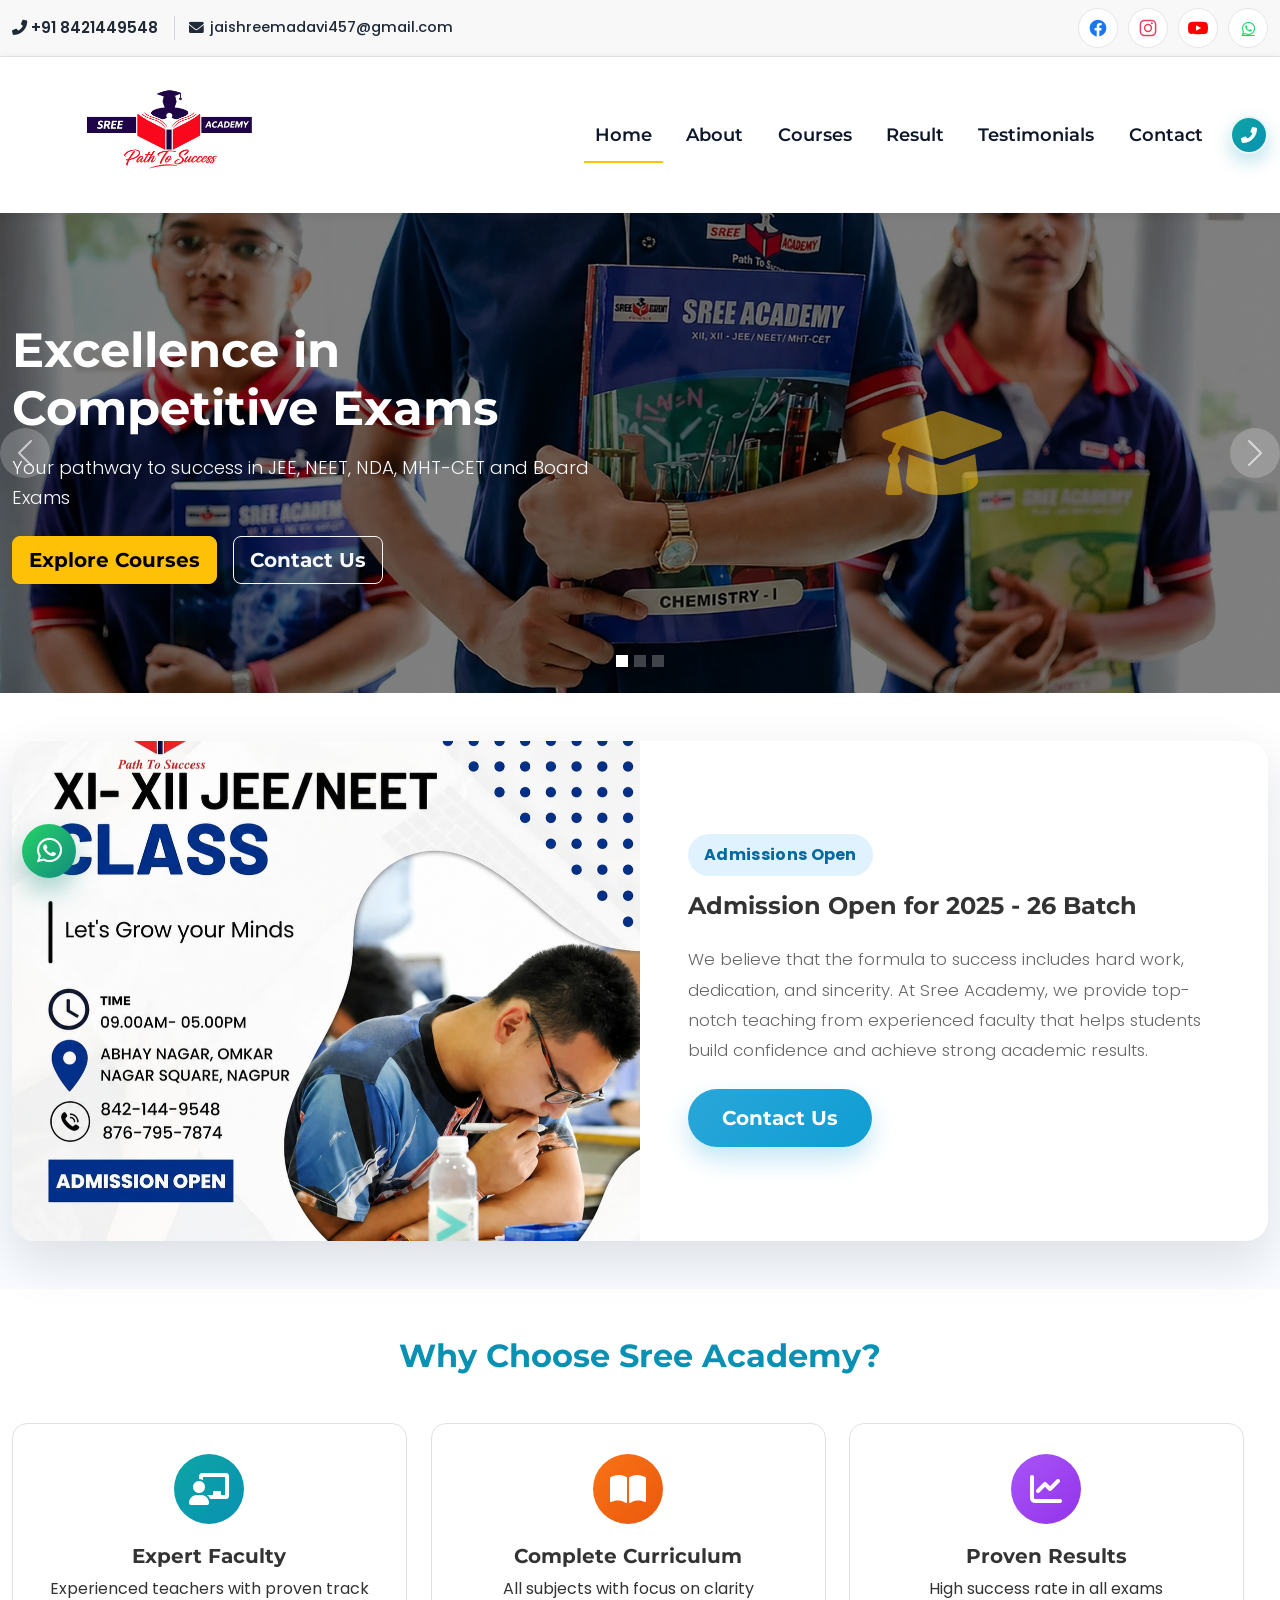
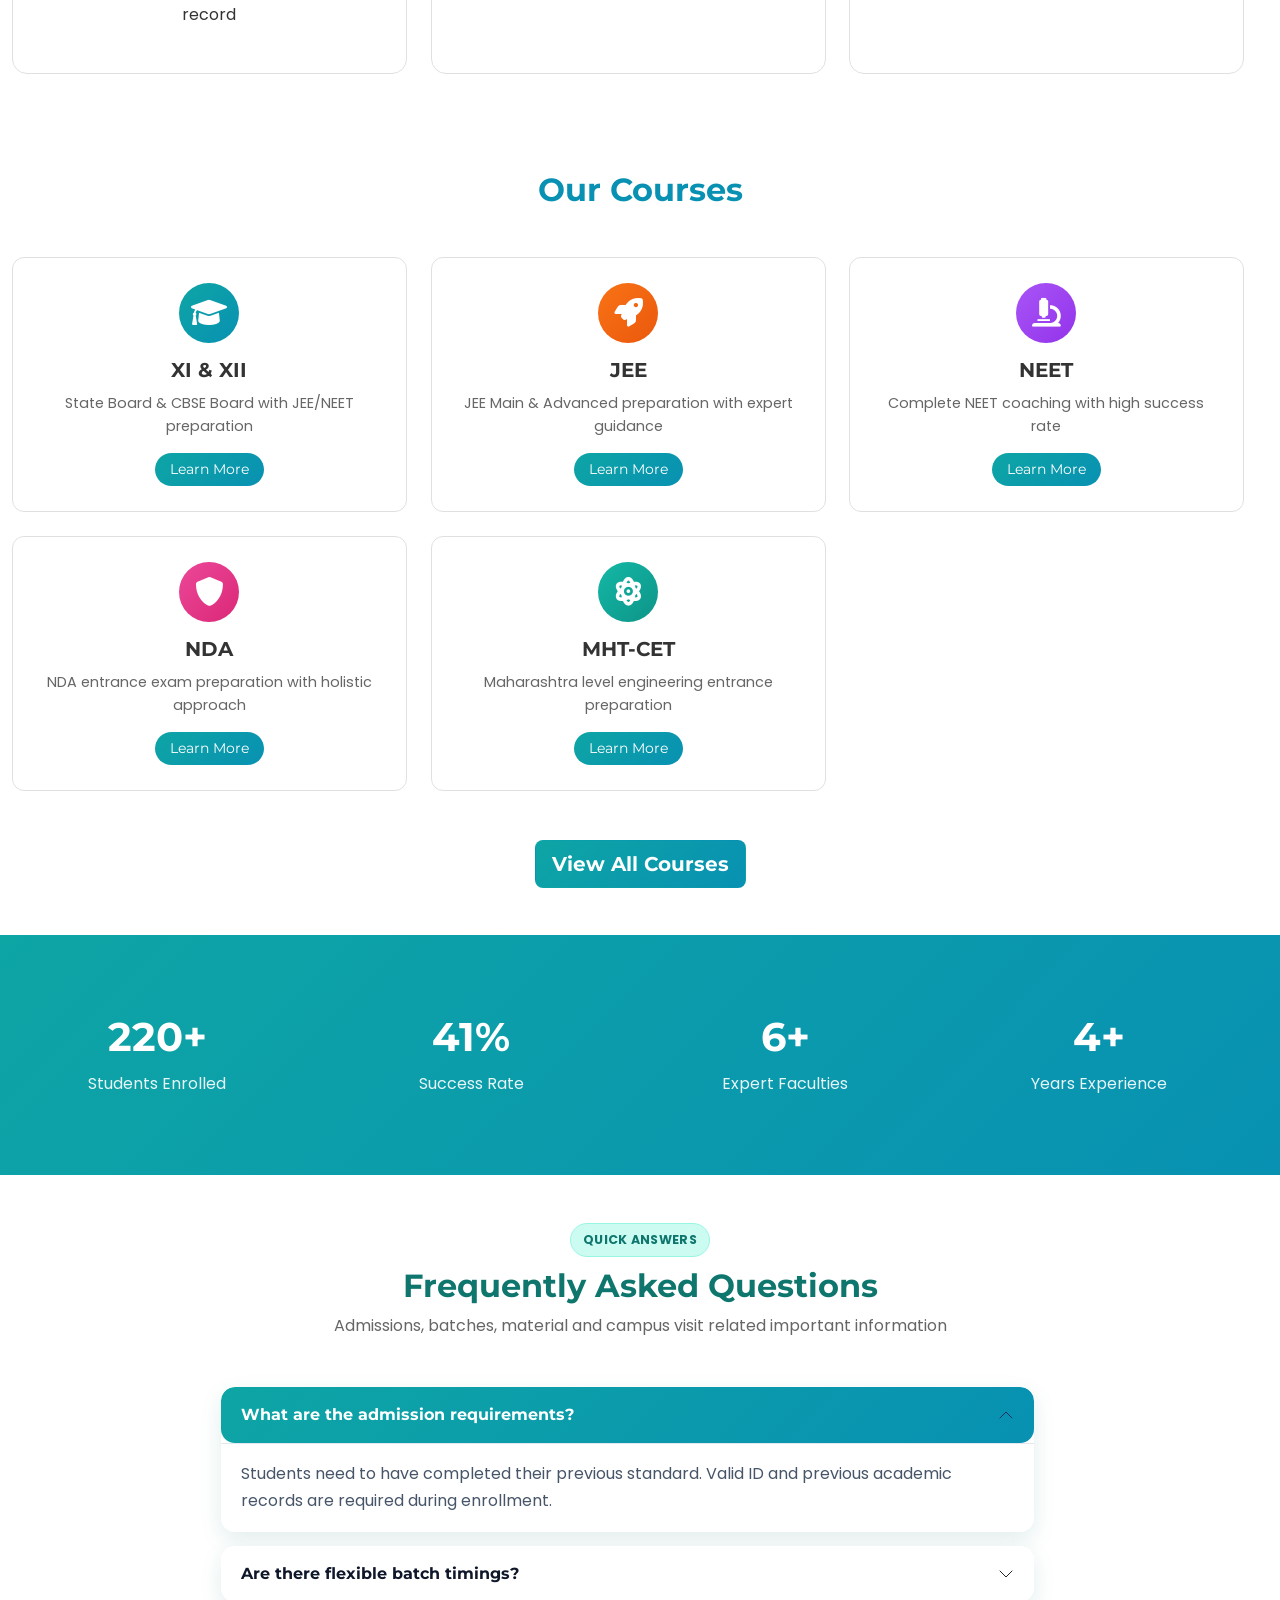
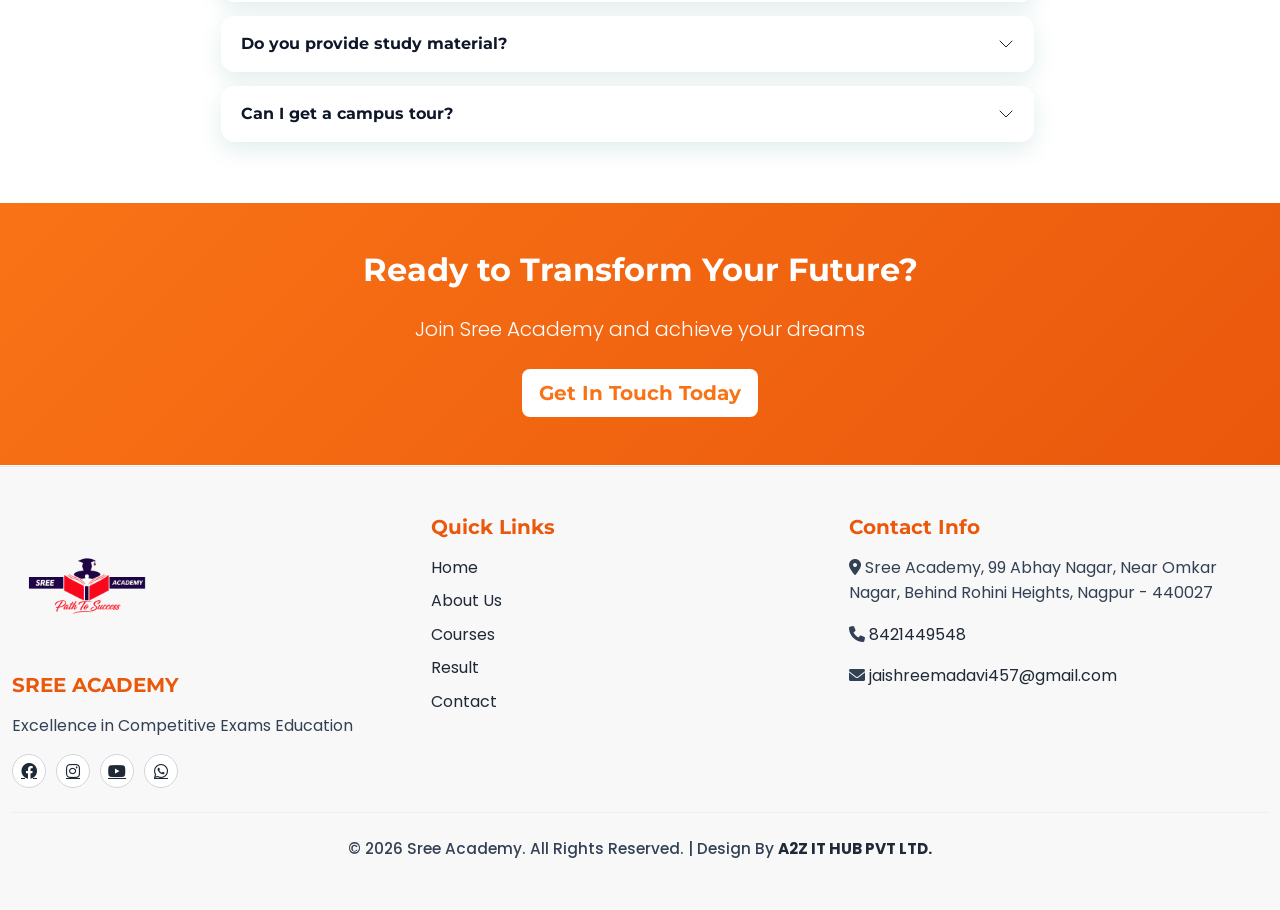
==== commit db6ec28c: "Add files via upload" ====
--- a/index.html
+++ b/index.html
@@ -72,7 +72,8 @@
                     <li class="nav-item"><a class="nav-link active" href="index.html">Home</a></li>
                     <li class="nav-item"><a class="nav-link" href="about.html">About</a></li>
                     <li class="nav-item"><a class="nav-link" href="courses.html">Courses</a></li>
-                    <li class="nav-item"><a class="nav-link" href="results.html">Testimonial</a></li>
+                    <li class="nav-item"><a class="nav-link" href="result.html">Result</a></li>
+                    <li class="nav-item"><a class="nav-link" href="results.html">Testimonials</a></li>
                     <li class="nav-item"><a class="nav-link" href="contact.html">Contact</a></li>
                     <li class="nav-item d-none d-lg-flex nav-call-item"><a class="nav-call-link" href="tel:8421449548" aria-label="Call Sree Academy"><i class="fas fa-phone-alt"></i></a></li>
                 </ul>
@@ -131,7 +132,7 @@
                             <h1 class="display-4 fw-bold text-white mb-3 animate__animated animate__fadeInUp">Join 500+ Successful Students</h1>
                             <p class="lead text-light mb-4 animate__animated animate__fadeInUp" style="animation-delay: 0.2s;">95% Success Rate - Proven Results</p>
                             <div class="d-flex gap-3 animate__animated animate__fadeInUp" style="animation-delay: 0.4s;">
-                                <a href="results.html" class="btn btn-warning btn-lg fw-bold">View Results</a>
+                                <a href="result.html" class="btn btn-warning btn-lg fw-bold">View Results</a>
                             </div>
                         </div>
                         <div class="col-lg-6 text-center">
@@ -403,7 +404,7 @@
                         <li><a href="index.html" class="text-decoration-none text-light">Home</a></li>
                         <li><a href="about.html" class="text-decoration-none text-light">About Us</a></li>
                         <li><a href="courses.html" class="text-decoration-none text-light">Courses</a></li>
-                        <li><a href="results.html" class="text-decoration-none text-light">Testimonial</a></li>
+                        <li><a href="result.html" class="text-decoration-none text-light">Result</a></li>
                         <li><a href="contact.html" class="text-decoration-none text-light">Contact</a></li>
                     </ul>
                 </div>
--- a/style.css
+++ b/style.css
@@ -212,9 +212,21 @@
     width: auto;
 }
 
+@media (min-width: 768px) {
+    .navbar .navbar-brand {
+        margin-left: 20px;
+    }
+}
+
 @media (min-width: 992px) {
     .navbar .navbar-brand {
-        margin-left: 14px;
+        margin-left: 40px;
+    }
+}
+
+@media (min-width: 1200px) {
+    .navbar .navbar-brand {
+        margin-left: 60px;
     }
 }
 
@@ -904,6 +916,350 @@
     color: var(--text-dark);
 }
 
+.result-hero {
+    position: relative;
+    padding: 92px 0 78px;
+    color: #fff;
+    background:
+        linear-gradient(135deg, rgba(9, 46, 70, 0.9) 0%, rgba(15, 118, 110, 0.78) 45%, rgba(249, 115, 22, 0.78) 100%),
+        url('images/baneer_image.png') center center / cover no-repeat;
+    overflow: hidden;
+}
+
+.result-hero::before {
+    content: "";
+    position: absolute;
+    inset: 0;
+    background: radial-gradient(circle at 20% 20%, rgba(255, 255, 255, 0.16), transparent 30%),
+                radial-gradient(circle at 80% 10%, rgba(255, 255, 255, 0.12), transparent 26%);
+    pointer-events: none;
+}
+
+.result-hero .container {
+    position: relative;
+    z-index: 1;
+}
+
+.result-hero-badge {
+    display: inline-flex;
+    align-items: center;
+    gap: 8px;
+    padding: 8px 14px;
+    border-radius: 999px;
+    background: rgba(255, 255, 255, 0.14);
+    border: 1px solid rgba(255, 255, 255, 0.18);
+    font-weight: 700;
+    letter-spacing: 0.02em;
+    backdrop-filter: blur(8px);
+}
+
+.result-hero h1 {
+    font-size: clamp(2.4rem, 4vw, 4.2rem);
+    font-weight: 800;
+    line-height: 1.05;
+}
+
+.result-hero p {
+    max-width: 680px;
+    color: rgba(255, 255, 255, 0.92);
+}
+
+.result-hero-stats {
+    display: flex;
+    gap: 14px;
+    flex-wrap: wrap;
+    margin-top: 24px;
+}
+
+.result-chip {
+    padding: 12px 16px;
+    border-radius: 16px;
+    background: rgba(255, 255, 255, 0.14);
+    border: 1px solid rgba(255, 255, 255, 0.18);
+    backdrop-filter: blur(8px);
+    min-width: 150px;
+}
+
+.result-chip .value {
+    display: block;
+    font-size: 1.55rem;
+    font-weight: 800;
+    line-height: 1.1;
+}
+
+.result-chip .label {
+    display: block;
+    font-size: 0.9rem;
+    opacity: 0.88;
+}
+
+.result-photo-card {
+    border: 0;
+    border-radius: 20px;
+    overflow: hidden;
+    box-shadow: 0 16px 40px rgba(15, 23, 42, 0.12);
+    background: #fff;
+    height: 100%;
+    max-width: 320px;
+    transition: transform 0.28s ease, box-shadow 0.28s ease;
+}
+
+.result-photo-card:hover {
+    transform: translateY(-8px);
+    box-shadow: 0 24px 50px rgba(15, 23, 42, 0.18);
+}
+
+.result-poster-section {
+    background: linear-gradient(180deg, #ffffff 0%, #f8fbff 100%);
+}
+
+.result-poster-frame {
+    max-width: 980px;
+    margin: 0 auto;
+    border-radius: 24px;
+    overflow: hidden;
+    border: 1px solid #e2e8f0;
+    box-shadow: 0 18px 44px rgba(15, 23, 42, 0.12);
+    background: #ffffff;
+}
+
+.result-poster-image {
+    width: 100%;
+    display: block;
+}
+
+@media (min-width: 1200px) {
+    .result-poster-frame {
+        max-width: 860px;
+    }
+}
+
+.results-slider-section {
+    background: linear-gradient(180deg, #ffffff 0%, #f8fbff 100%);
+}
+
+.results-carousel {
+    position: relative;
+    padding-bottom: 48px;
+    max-width: 1120px;
+    margin: 0 auto;
+}
+
+.results-carousel .carousel-inner {
+    overflow: hidden;
+}
+
+.results-carousel .carousel-item {
+    transition: transform 0.6s ease-in-out;
+    padding: 0;
+}
+
+.results-carousel .row {
+    margin-left: 0;
+    margin-right: 0;
+    align-items: stretch;
+}
+
+.results-carousel .col-md-6,
+.results-carousel .col-lg-4 {
+    display: flex;
+    justify-content: center;
+}
+
+.results-carousel-indicators {
+    bottom: 0;
+    margin-bottom: 0;
+}
+
+.results-carousel-indicators [data-bs-target] {
+    width: 11px;
+    height: 11px;
+    border-radius: 50%;
+    background-color: #cbd5e1;
+}
+
+.results-carousel-indicators .active {
+    background-color: #f97316;
+}
+
+.results-carousel-control {
+    top: 50%;
+    transform: translateY(-50%);
+    width: 54px;
+    height: 54px;
+    border-radius: 50%;
+    background: linear-gradient(135deg, #0ea5a5 0%, #0891b2 100%);
+    opacity: 1;
+    box-shadow: 0 14px 30px rgba(8, 145, 178, 0.22);
+}
+
+.results-carousel-control:hover {
+    background: linear-gradient(135deg, #0d9488 0%, #0284c7 100%);
+}
+
+.results-carousel-control.carousel-control-prev {
+    left: 6px;
+}
+
+.results-carousel-control.carousel-control-next {
+    right: 6px;
+}
+
+.results-carousel-control .carousel-control-prev-icon,
+.results-carousel-control .carousel-control-next-icon {
+    width: 1.3rem;
+    height: 1.3rem;
+}
+
+.result-photo-wrap {
+    position: relative;
+}
+
+.result-photo-wrap img {
+    width: 100%;
+    height: 205px;
+    object-fit: cover;
+    display: block;
+}
+
+.result-rank {
+    position: absolute;
+    top: 16px;
+    left: 16px;
+    padding: 8px 12px;
+    border-radius: 999px;
+    background: linear-gradient(135deg, #f97316 0%, #ea580c 100%);
+    color: #fff;
+    font-size: 0.82rem;
+    font-weight: 800;
+    letter-spacing: 0.04em;
+    text-transform: uppercase;
+    box-shadow: 0 12px 24px rgba(234, 88, 12, 0.28);
+}
+
+.result-photo-card .card-body {
+    padding: 16px 16px 18px;
+}
+
+.result-name {
+    font-size: 1rem;
+    font-weight: 800;
+    color: #0f172a;
+    margin-bottom: 4px;
+}
+
+.result-exam {
+    display: inline-flex;
+    align-items: center;
+    gap: 6px;
+    padding: 5px 9px;
+    border-radius: 999px;
+    background: #ecfeff;
+    color: #0f766e;
+    font-size: 0.8rem;
+    font-weight: 700;
+    margin-bottom: 10px;
+}
+
+.result-score {
+    font-size: 1.25rem;
+    font-weight: 800;
+    color: #ea580c;
+    margin-bottom: 8px;
+}
+
+.result-note {
+    color: #475569;
+    margin-bottom: 0;
+    line-height: 1.65;
+}
+
+.result-summary {
+    background: #ffffff;
+    border: 1px solid #e2e8f0;
+    border-radius: 20px;
+    padding: 24px;
+    box-shadow: 0 14px 36px rgba(15, 23, 42, 0.08);
+}
+
+.result-summary h3 {
+    font-weight: 800;
+    color: #0f172a;
+}
+
+.result-highlight-list {
+    list-style: none;
+    padding: 0;
+    margin: 0;
+}
+
+.result-highlight-list li {
+    display: flex;
+    justify-content: space-between;
+    gap: 16px;
+    padding: 12px 0;
+    border-bottom: 1px dashed #e5e7eb;
+    color: #334155;
+}
+
+.result-highlight-list li:last-child {
+    border-bottom: 0;
+}
+
+.result-highlight-list strong {
+    color: #0f172a;
+}
+
+@media (max-width: 768px) {
+    .result-hero {
+        padding: 72px 0 60px;
+    }
+
+    .result-photo-wrap img {
+        height: 230px;
+    }
+
+    .results-carousel-control {
+        width: 44px;
+        height: 44px;
+    }
+
+    .results-carousel-control.carousel-control-prev {
+        left: -10px;
+    }
+
+    .results-carousel-control.carousel-control-next {
+        right: -10px;
+    }
+
+    .result-summary {
+        padding: 18px;
+    }
+
+    .result-poster-frame {
+        border-radius: 18px;
+        max-width: 100%;
+    }
+}
+
+@media (min-width: 992px) {
+    .results-carousel {
+        max-width: 1040px;
+    }
+
+    .results-carousel .carousel-item {
+        padding: 0;
+    }
+
+    .result-photo-card {
+        max-width: 280px;
+    }
+
+    .result-photo-wrap img {
+        height: 190px;
+    }
+}
+
 /* ===== Testimonials ===== */
 .testimonial-card {
     padding: 20px;
@@ -1743,3 +2099,166 @@
     background: #ea580c;
 }
 
+/* Achiever Cards Grid */
+.achievers-cards-grid {
+    display: grid;
+    grid-template-columns: repeat(auto-fit, minmax(320px, 1fr));
+    gap: 30px;
+    max-width: 1200px;
+    margin: 0 auto;
+}
+
+.achiever-card {
+    background: white;
+    border-radius: 16px;
+    overflow: hidden;
+    box-shadow: 0 10px 35px rgba(0, 0, 0, 0.1);
+    transition: all 0.3s ease;
+    display: flex;
+    flex-direction: column;
+}
+
+.achiever-card:hover {
+    transform: translateY(-8px);
+    box-shadow: 0 20px 50px rgba(8, 145, 178, 0.2);
+}
+
+.achiever-image-container {
+    position: relative;
+    overflow: hidden;
+    height: 250px;
+    background: linear-gradient(135deg, #f8fbff 0%, #e0f7ff 100%);
+}
+
+.achiever-image {
+    width: 500px;
+    height: 300px;
+    object-fit: cover;
+    transition: transform 0.4s ease;
+}
+
+.achiever-card:hover .achiever-image {
+    transform: scale(1.05);
+}
+
+.achiever-badge {
+    position: absolute;
+    top: 15px;
+    right: 15px;
+    background: linear-gradient(135deg, #f97316 0%, #ea580c 100%);
+    color: white;
+    padding: 8px 16px;
+    border-radius: 50px;
+    font-size: 12px;
+    font-weight: 600;
+    text-transform: uppercase;
+    letter-spacing: 0.5px;
+    box-shadow: 0 8px 20px rgba(249, 115, 22, 0.3);
+}
+
+.achiever-content {
+    padding: 25px;
+    flex-grow: 1;
+    display: flex;
+    flex-direction: column;
+}
+
+.achiever-title {
+    color: #0f172a;
+    font-size: 18px;
+    font-weight: 700;
+    margin-bottom: 12px;
+}
+
+.achiever-text {
+    color: #64748b;
+    font-size: 14px;
+    line-height: 1.6;
+    margin-bottom: 20px;
+    flex-grow: 1;
+}
+
+.achiever-stats {
+    display: flex;
+    gap: 10px;
+    flex-wrap: wrap;
+}
+
+.stat-item {
+    background: linear-gradient(135deg, #e0f7ff 0%, #cffafe 100%);
+    color: #0891b2;
+    padding: 8px 12px;
+    border-radius: 8px;
+    font-size: 13px;
+    font-weight: 600;
+    display: flex;
+    align-items: center;
+    gap: 6px;
+}
+
+.stat-item i {
+    color: #f97316;
+}
+
+/* Responsive Design for Cards */
+@media (max-width: 1024px) {
+    .achievers-cards-grid {
+        grid-template-columns: repeat(auto-fit, minmax(280px, 1fr));
+        gap: 24px;
+    }
+
+    .achiever-image-container {
+        height: 220px;
+    }
+}
+
+@media (max-width: 768px) {
+    .achievers-cards-grid {
+        grid-template-columns: 1fr;
+        gap: 20px;
+    }
+
+    .achiever-image-container {
+        height: 280px;
+    }
+
+    .achiever-content {
+        padding: 20px;
+    }
+
+    .achiever-title {
+        font-size: 16px;
+    }
+
+    .achiever-text {
+        font-size: 13px;
+    }
+}
+
+@media (max-width: 480px) {
+    .achievers-cards-grid {
+        grid-template-columns: 1fr;
+        gap: 16px;
+    }
+
+    .achiever-image-container {
+        height: 240px;
+    }
+
+    .achiever-content {
+        padding: 16px;
+    }
+
+    .achiever-title {
+        font-size: 15px;
+        margin-bottom: 10px;
+    }
+
+    .achiever-badge {
+        font-size: 11px;
+        padding: 6px 12px;
+        top: 10px;
+        right: 10px;
+    }
+}
+
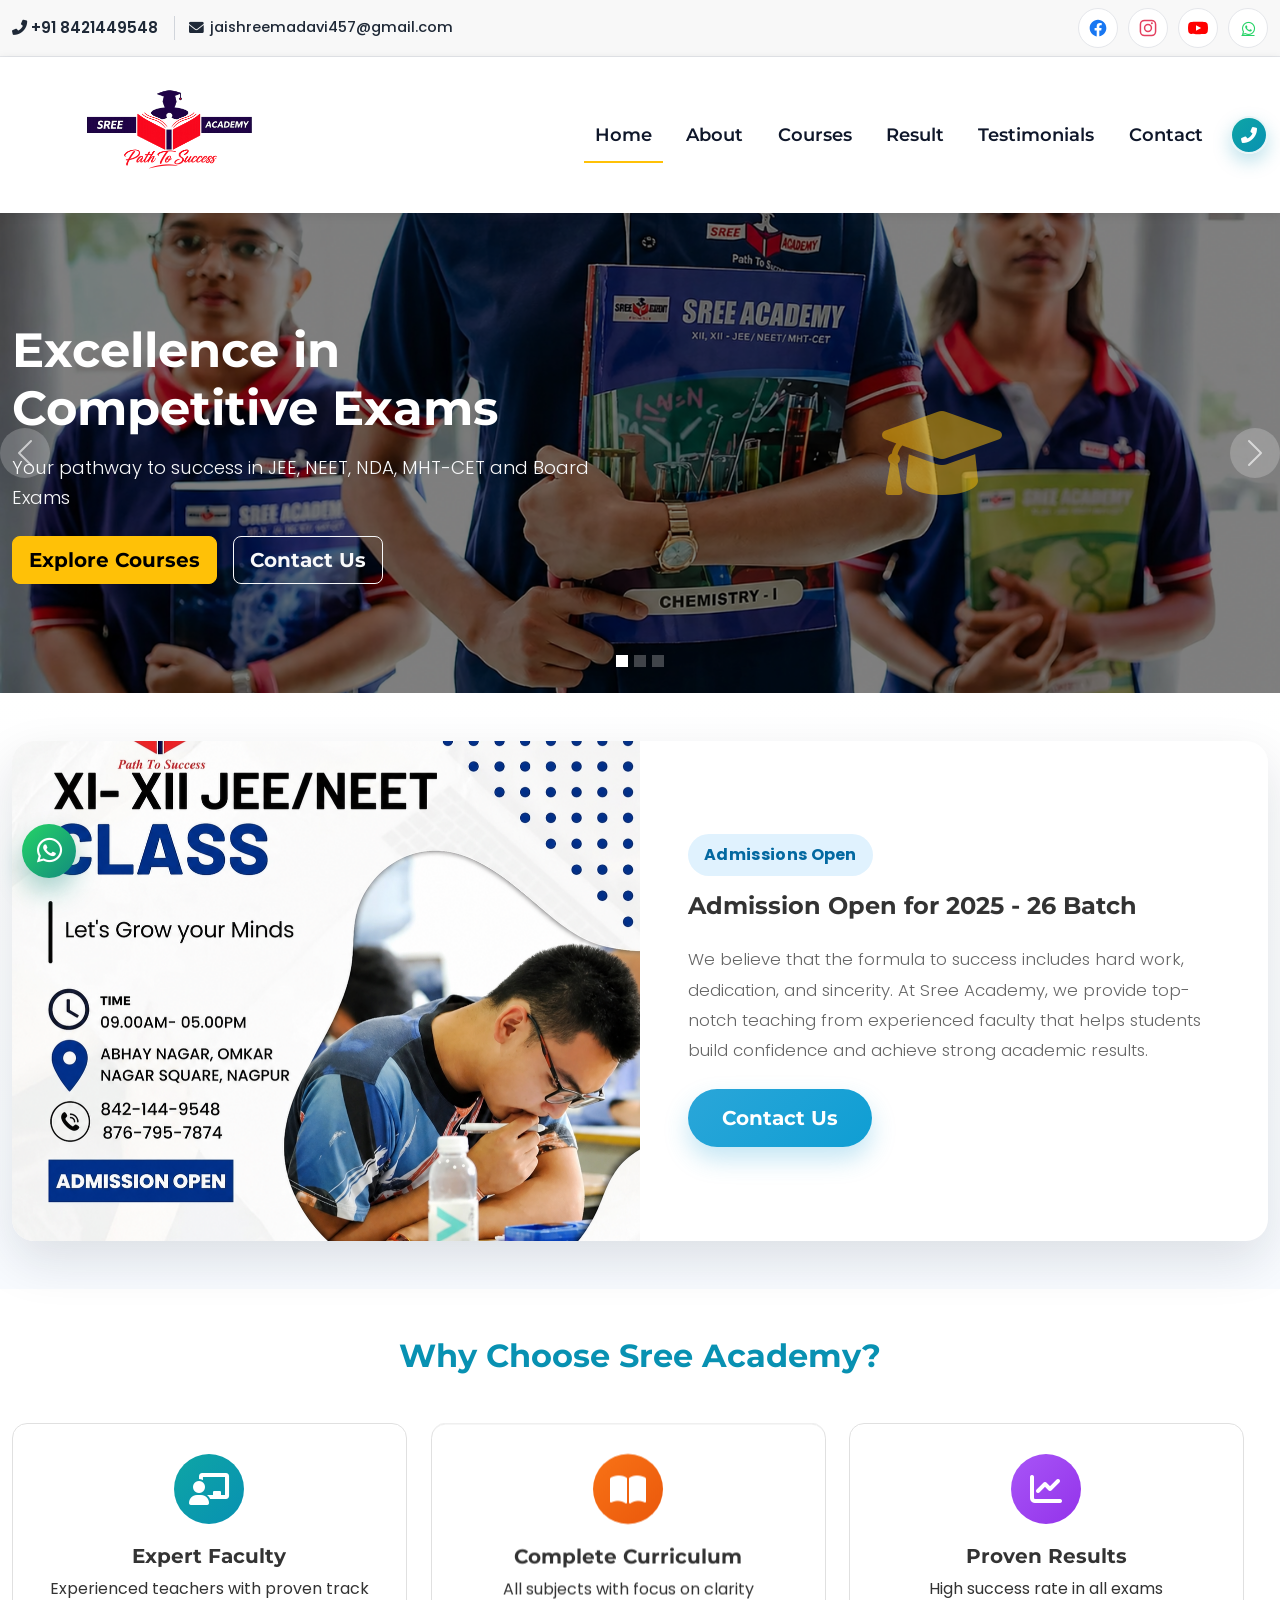
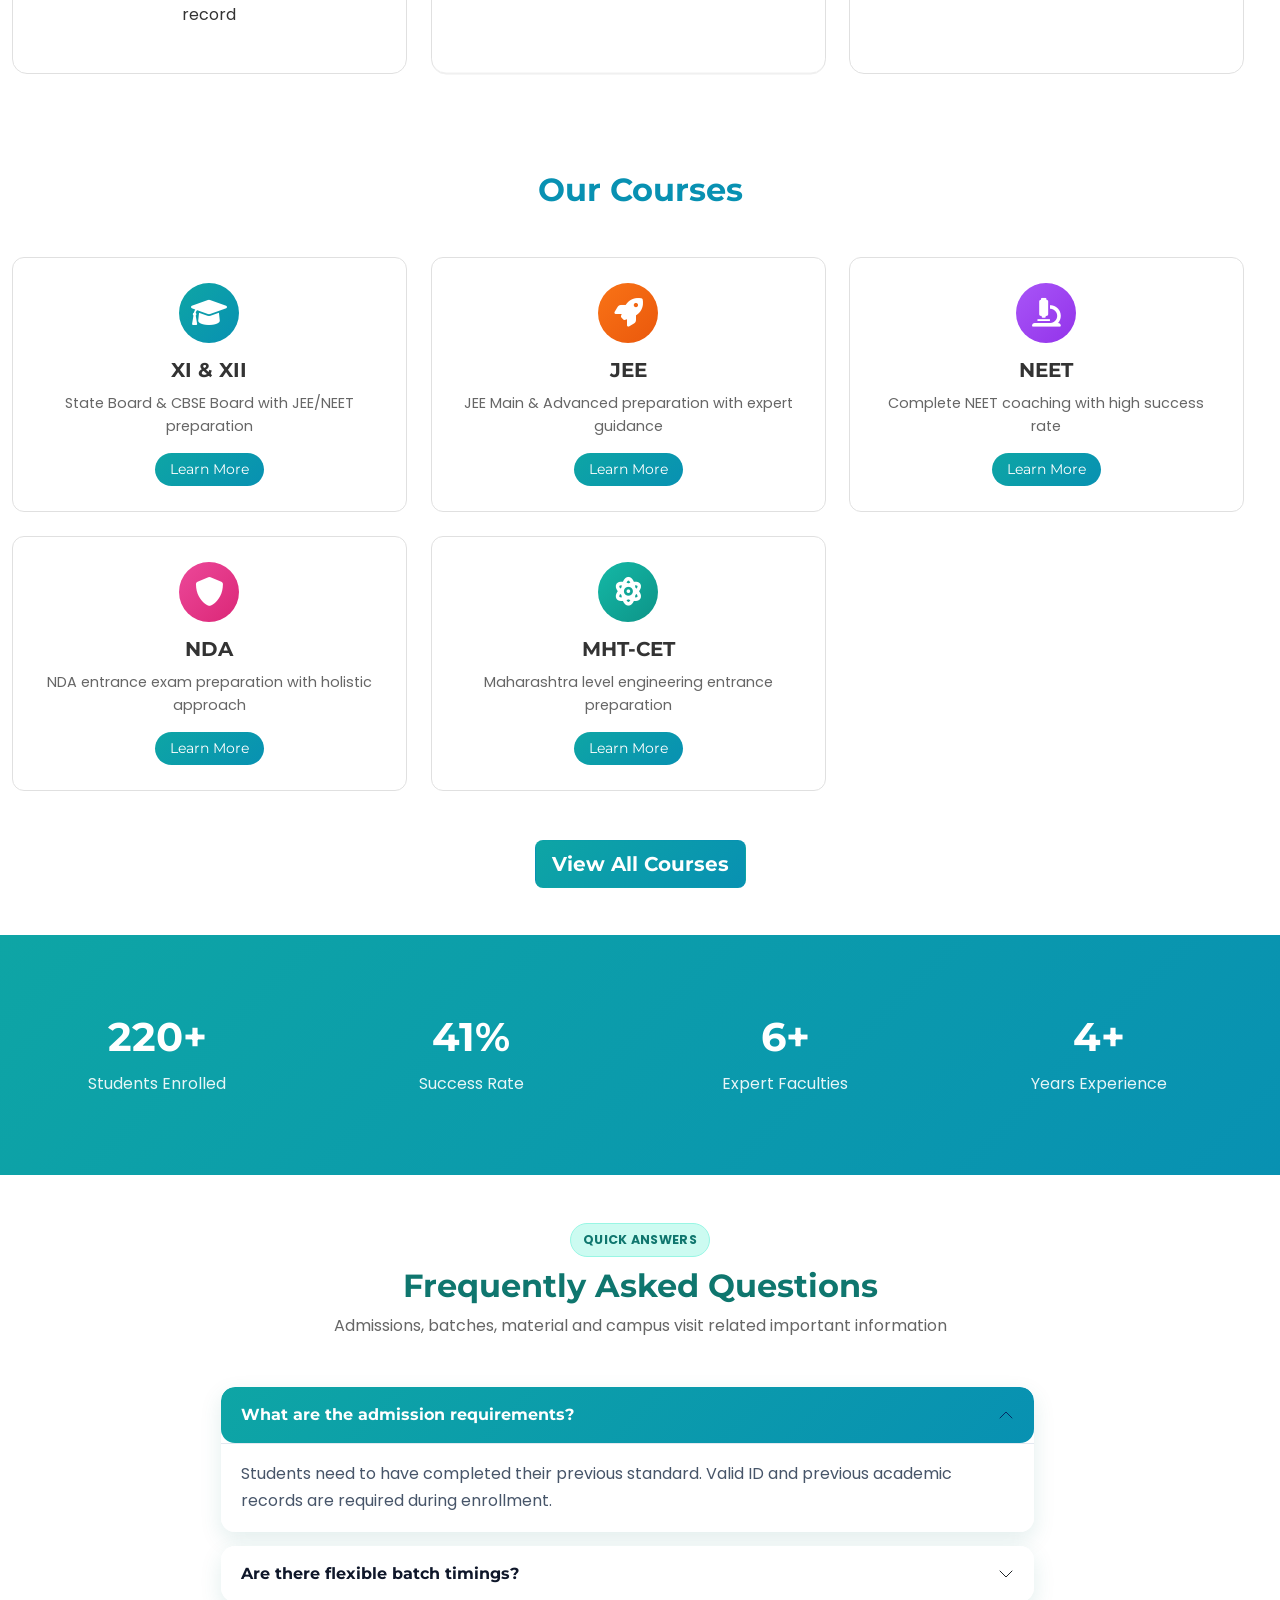
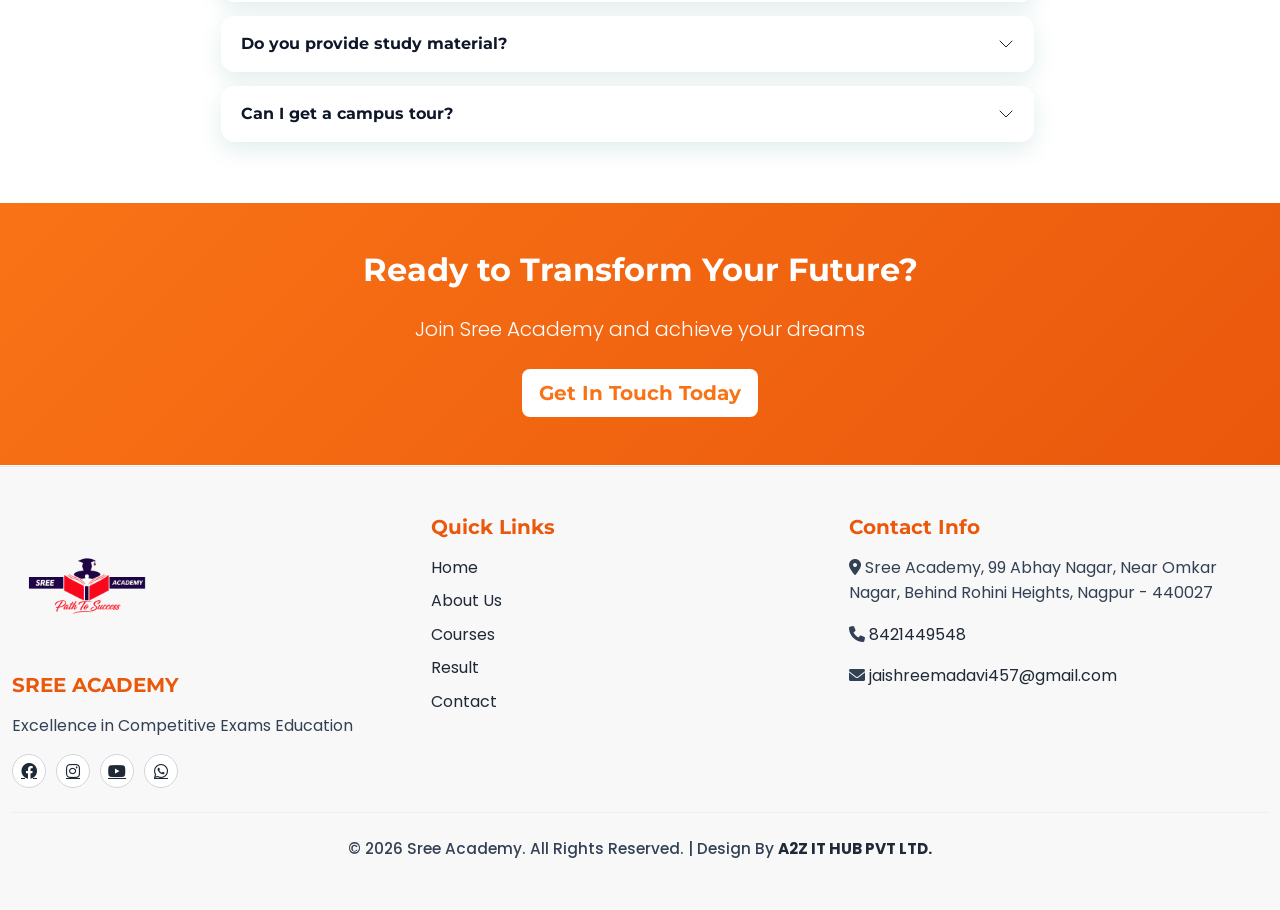
==== commit 9c0b49bb: "Update index.html" ====
--- a/index.html
+++ b/index.html
@@ -5,7 +5,7 @@
     <meta name="viewport" content="width=device-width, initial-scale=1.0">
     <title>Sree Academy - Excellence in Competitive Exams</title>
     <meta name="description" content="Sree Academy Nagpur offers expert coaching for JEE, NEET, NDA, MHT-CET and XI-XII board exams with proven results and experienced faculty.">
-    <meta name="keywords" content="Sree Academy, Nagpur coaching classes, JEE coaching, NEET coaching, NDA coaching, MHT-CET coaching, XI XII board coaching">
+    <meta name="keywords" content="Sree Academy, Nagpur coaching classes, JEE coaching, NEET coaching, NDA coaching, MHT-CET coaching, XI XII board coaching, Top Coaching classes, Competetive Exam Classes, Best coaching class in nagpur">
     <meta name="author" content="Sree Academy">
     <meta name="robots" content="index, follow">
     <meta name="theme-color" content="#0891b2">
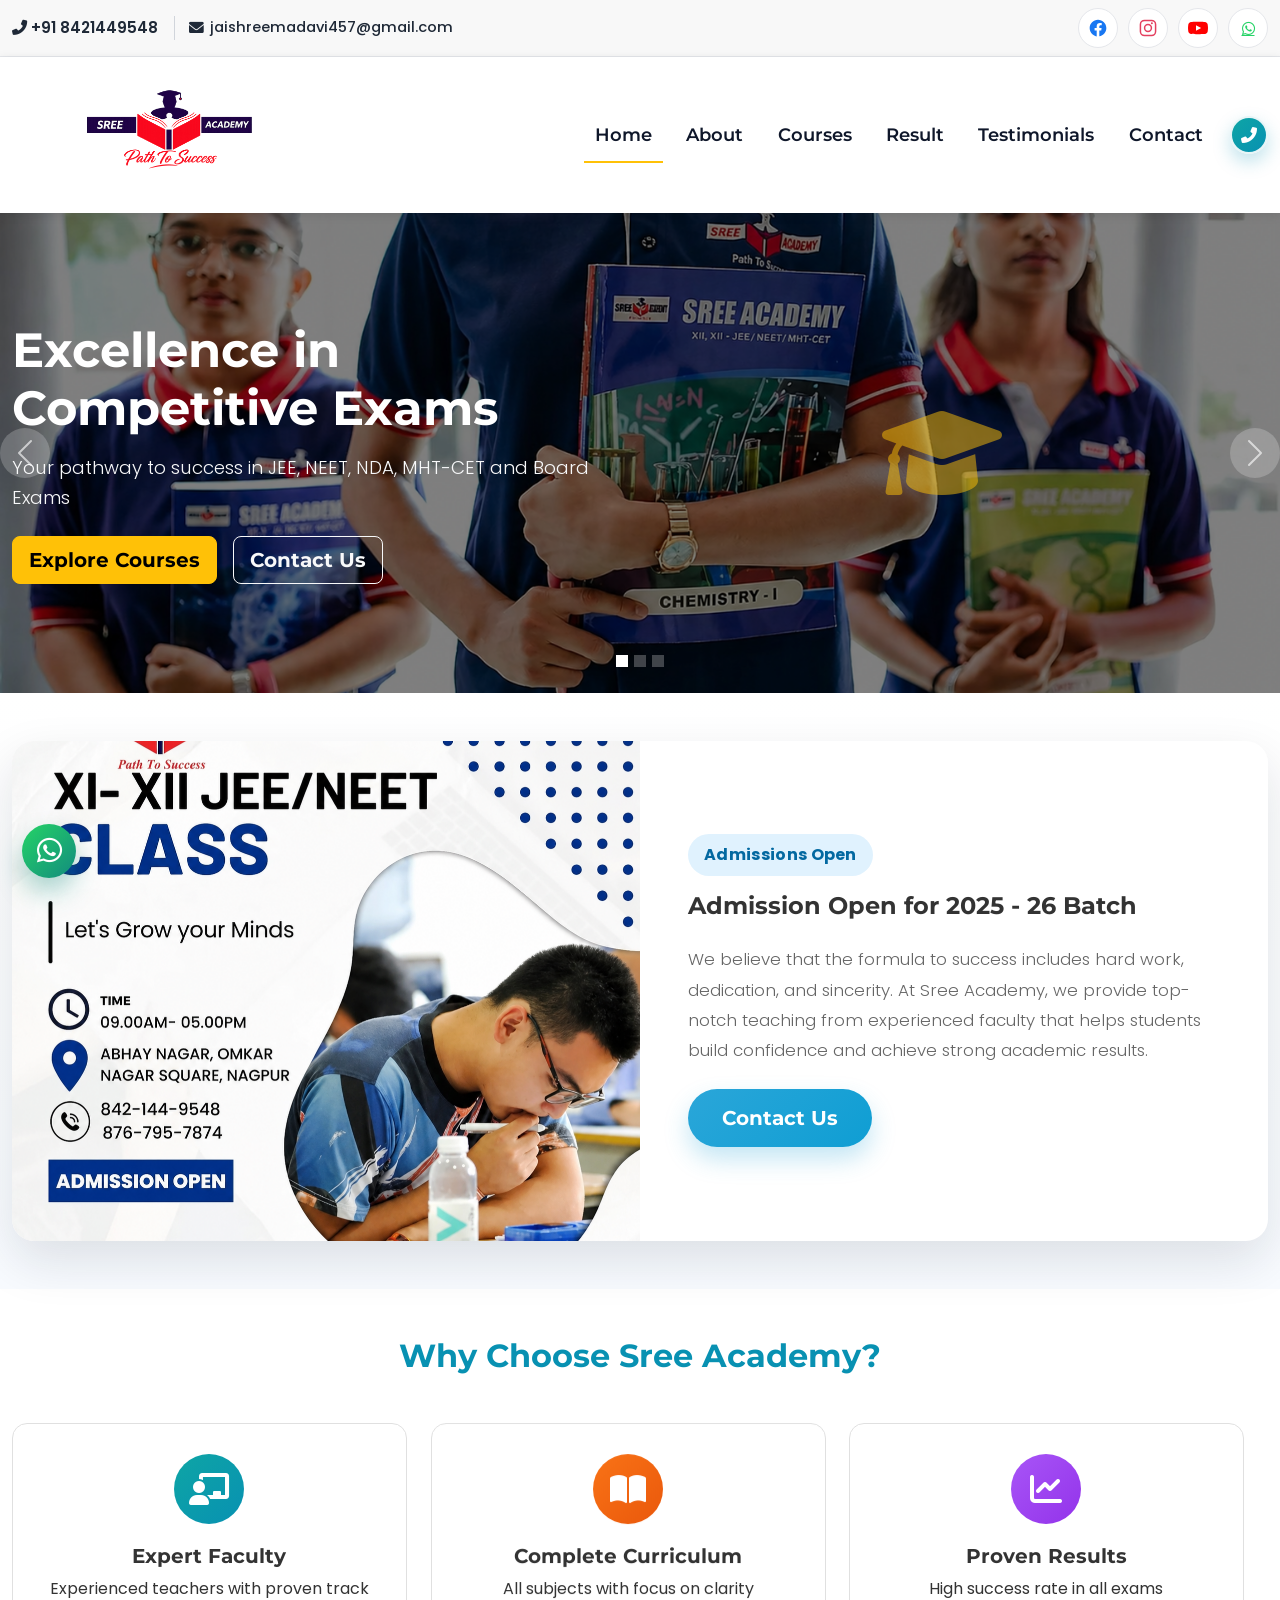
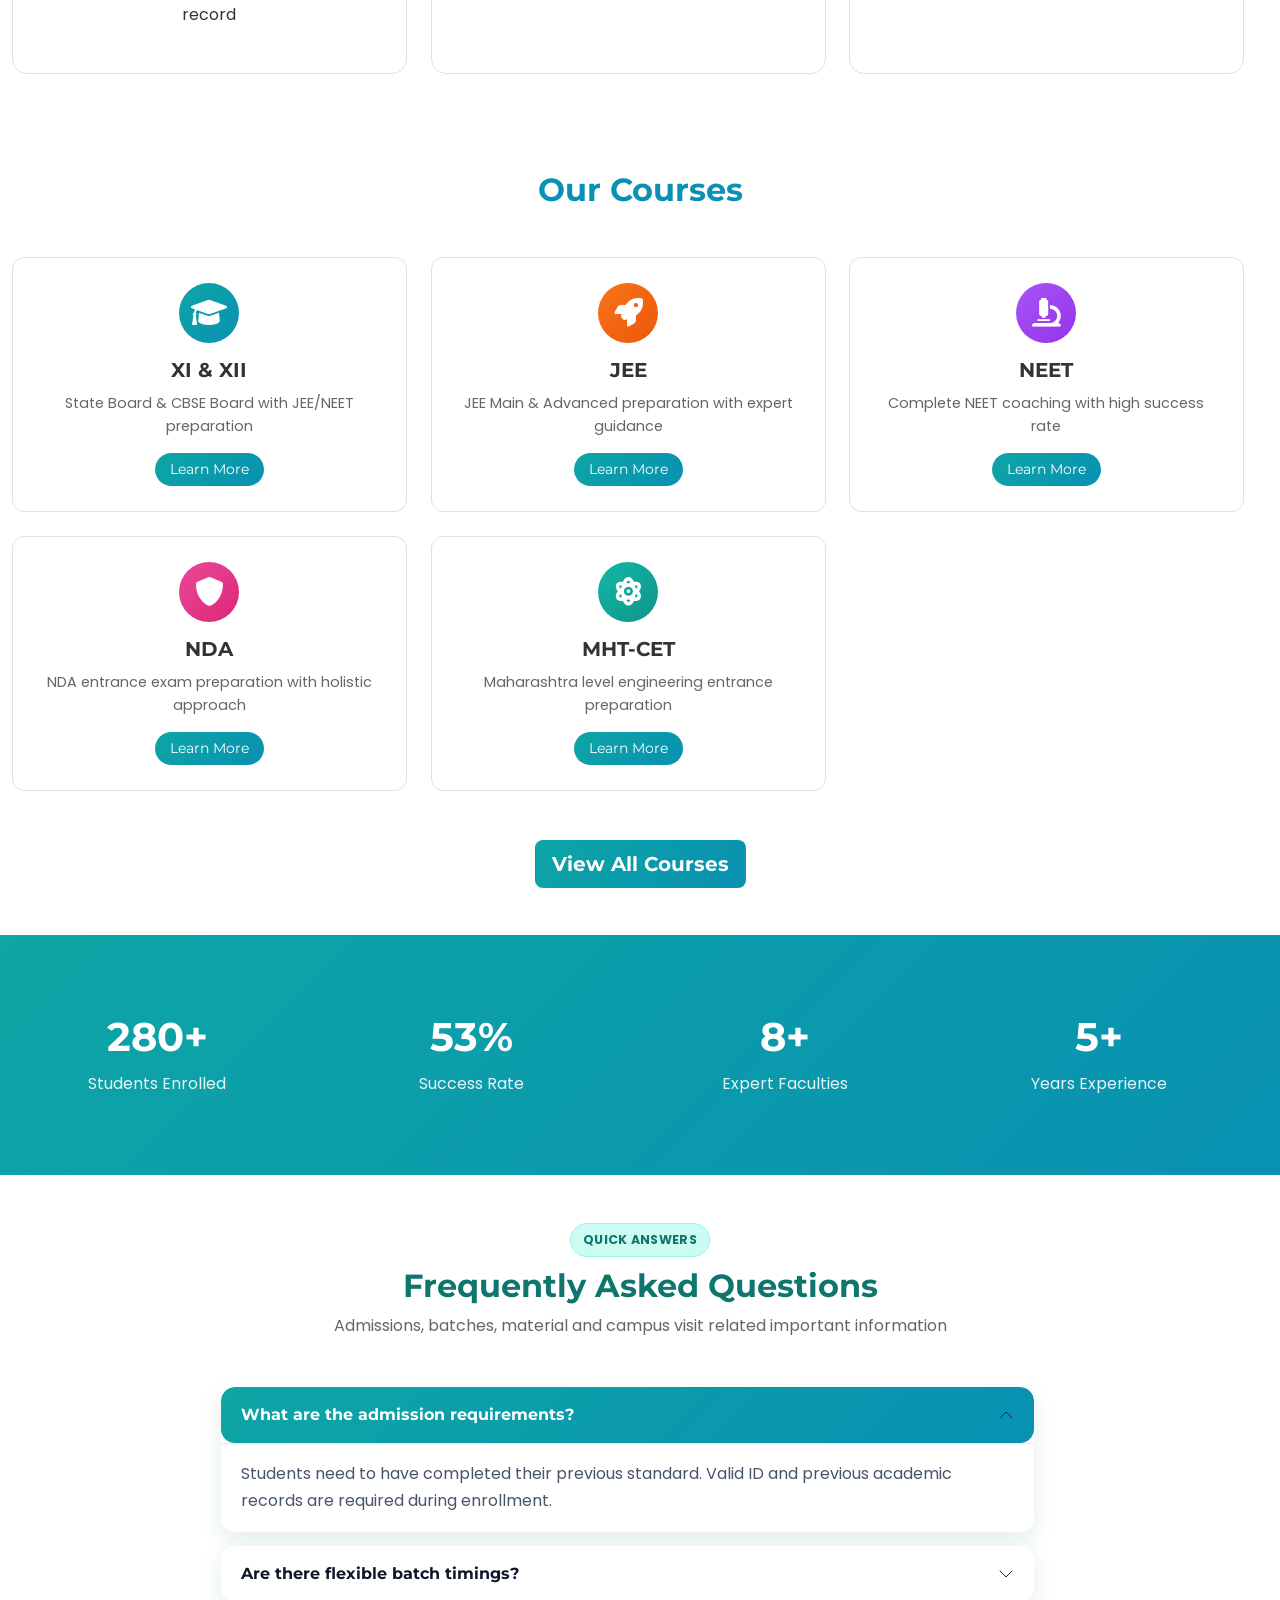
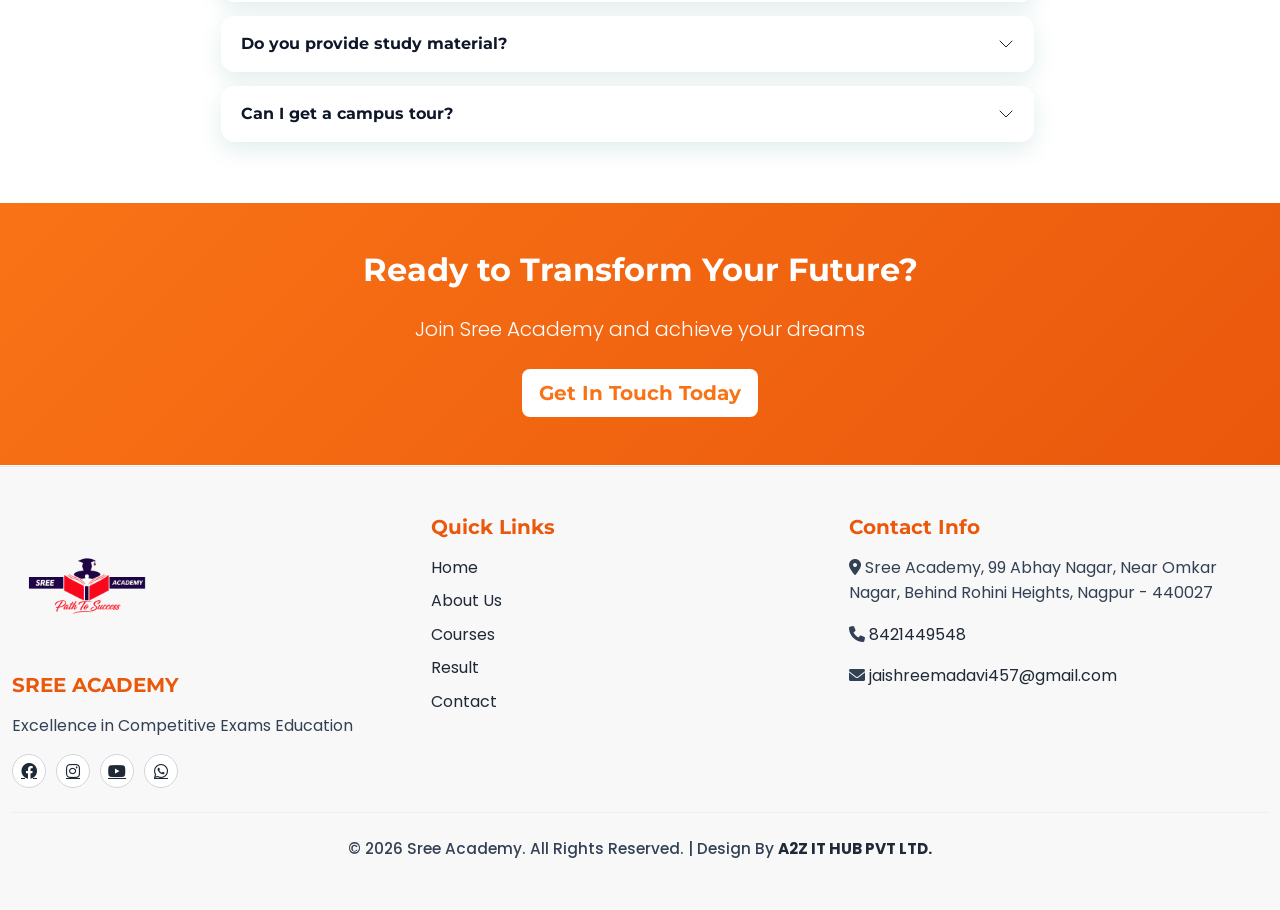
==== commit 960c7c07: "Update index.html" ====
--- a/index.html
+++ b/index.html
@@ -9,16 +9,17 @@
     <meta name="author" content="Sree Academy">
     <meta name="robots" content="index, follow">
     <meta name="theme-color" content="#0891b2">
+    <link rel="icon" href="https://sree.academy/images/logo.png" type="image/png">
     <meta property="og:type" content="website">
     <meta property="og:site_name" content="Sree Academy">
     <meta property="og:title" content="Sree Academy - Excellence in Competitive Exams">
     <meta property="og:description" content="Top coaching institute in Nagpur for JEE, NEET, NDA, MHT-CET and board exam preparation.">
-    <meta property="og:image" content="images/logo.png">
-    <meta property="og:locale" content="en_IN">
+    <meta property="og:image" content="https://sree.academy/images/logo.png">
+    <meta property="og:url" content="https://sree.academy/">
     <meta name="twitter:card" content="summary_large_image">
     <meta name="twitter:title" content="Sree Academy - Excellence in Competitive Exams">
     <meta name="twitter:description" content="Top coaching institute in Nagpur for JEE, NEET, NDA, MHT-CET and board exam preparation.">
-    <meta name="twitter:image" content="images/logo.png">
+    <meta name="twitter:image" content="https://sree.academy/images/logo.png">
     <link href="https://cdn.jsdelivr.net/npm/bootstrap@5.3.0/dist/css/bootstrap.min.css" rel="stylesheet">
     <link rel="stylesheet" href="https://cdnjs.cloudflare.com/ajax/libs/font-awesome/6.0.0/css/all.min.css">
     <link rel="stylesheet" href="https://cdnjs.cloudflare.com/ajax/libs/animate.css/4.1.1/animate.min.css"/>
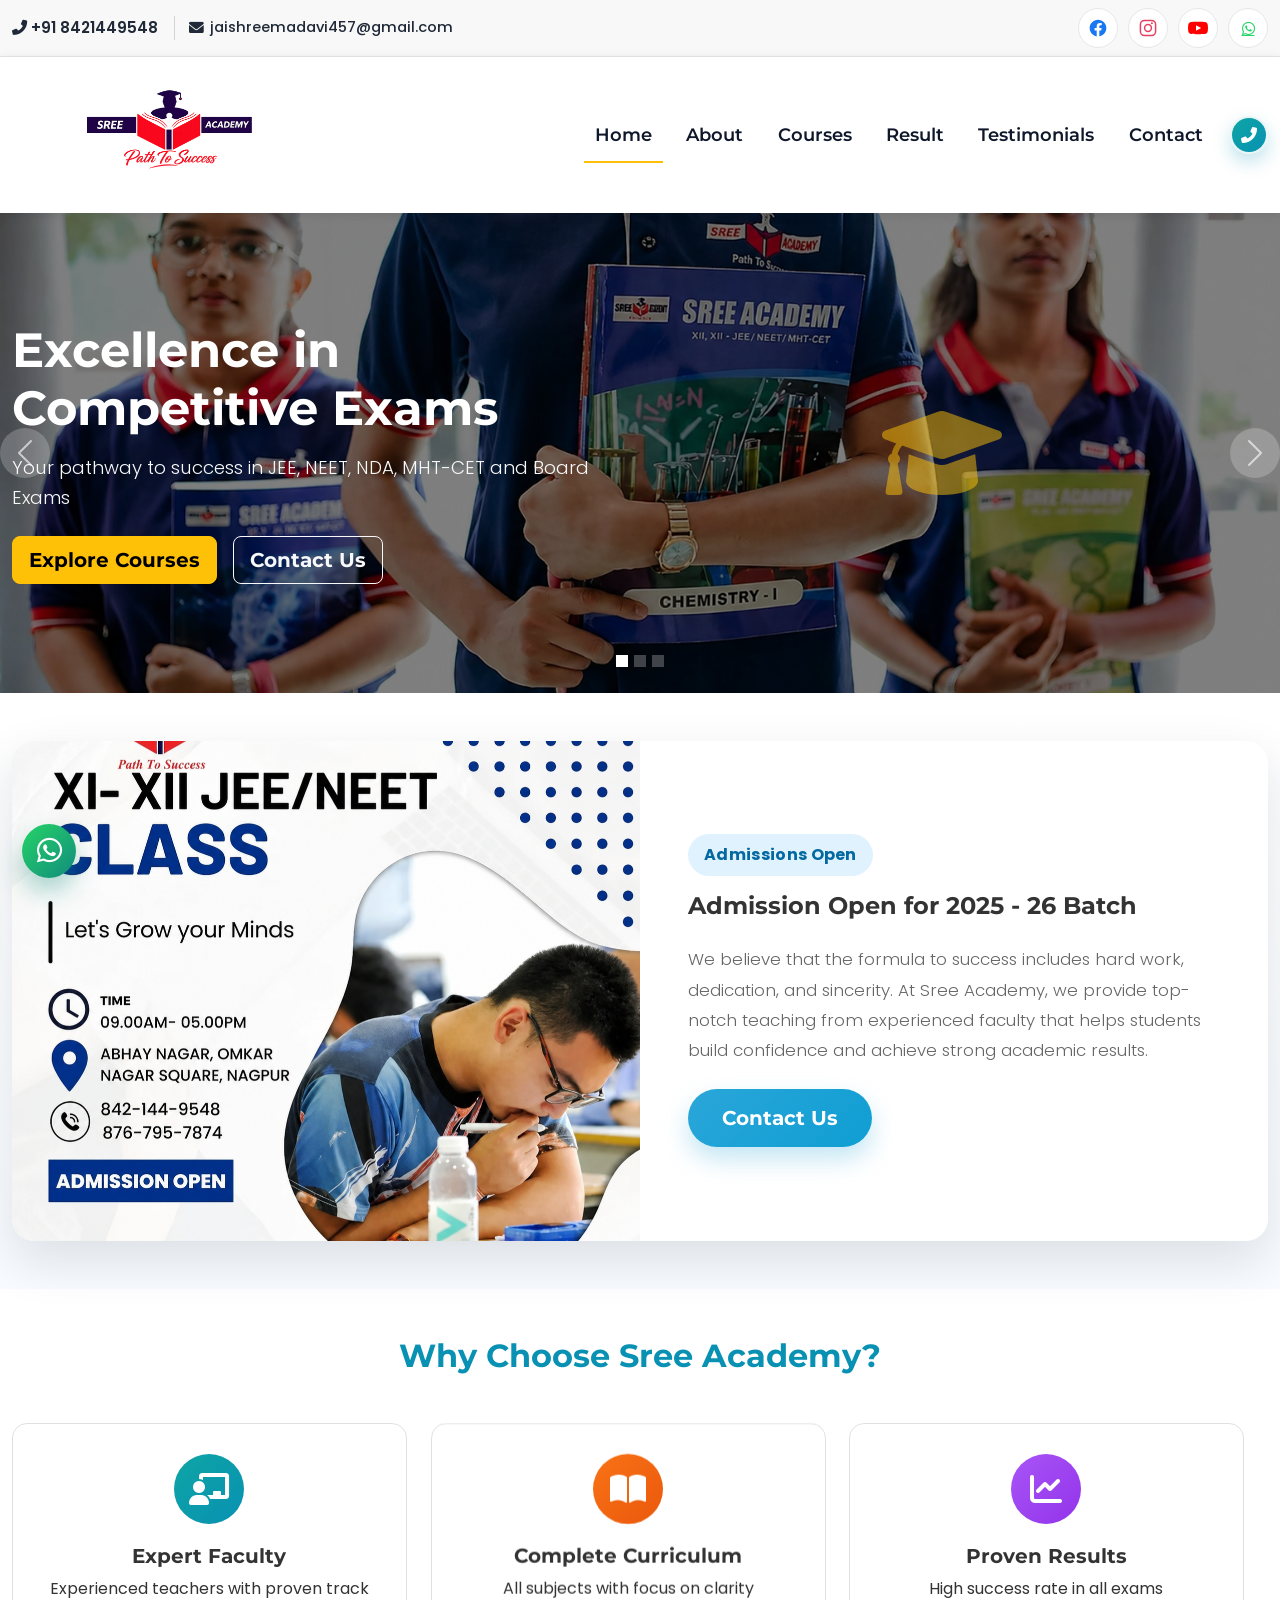
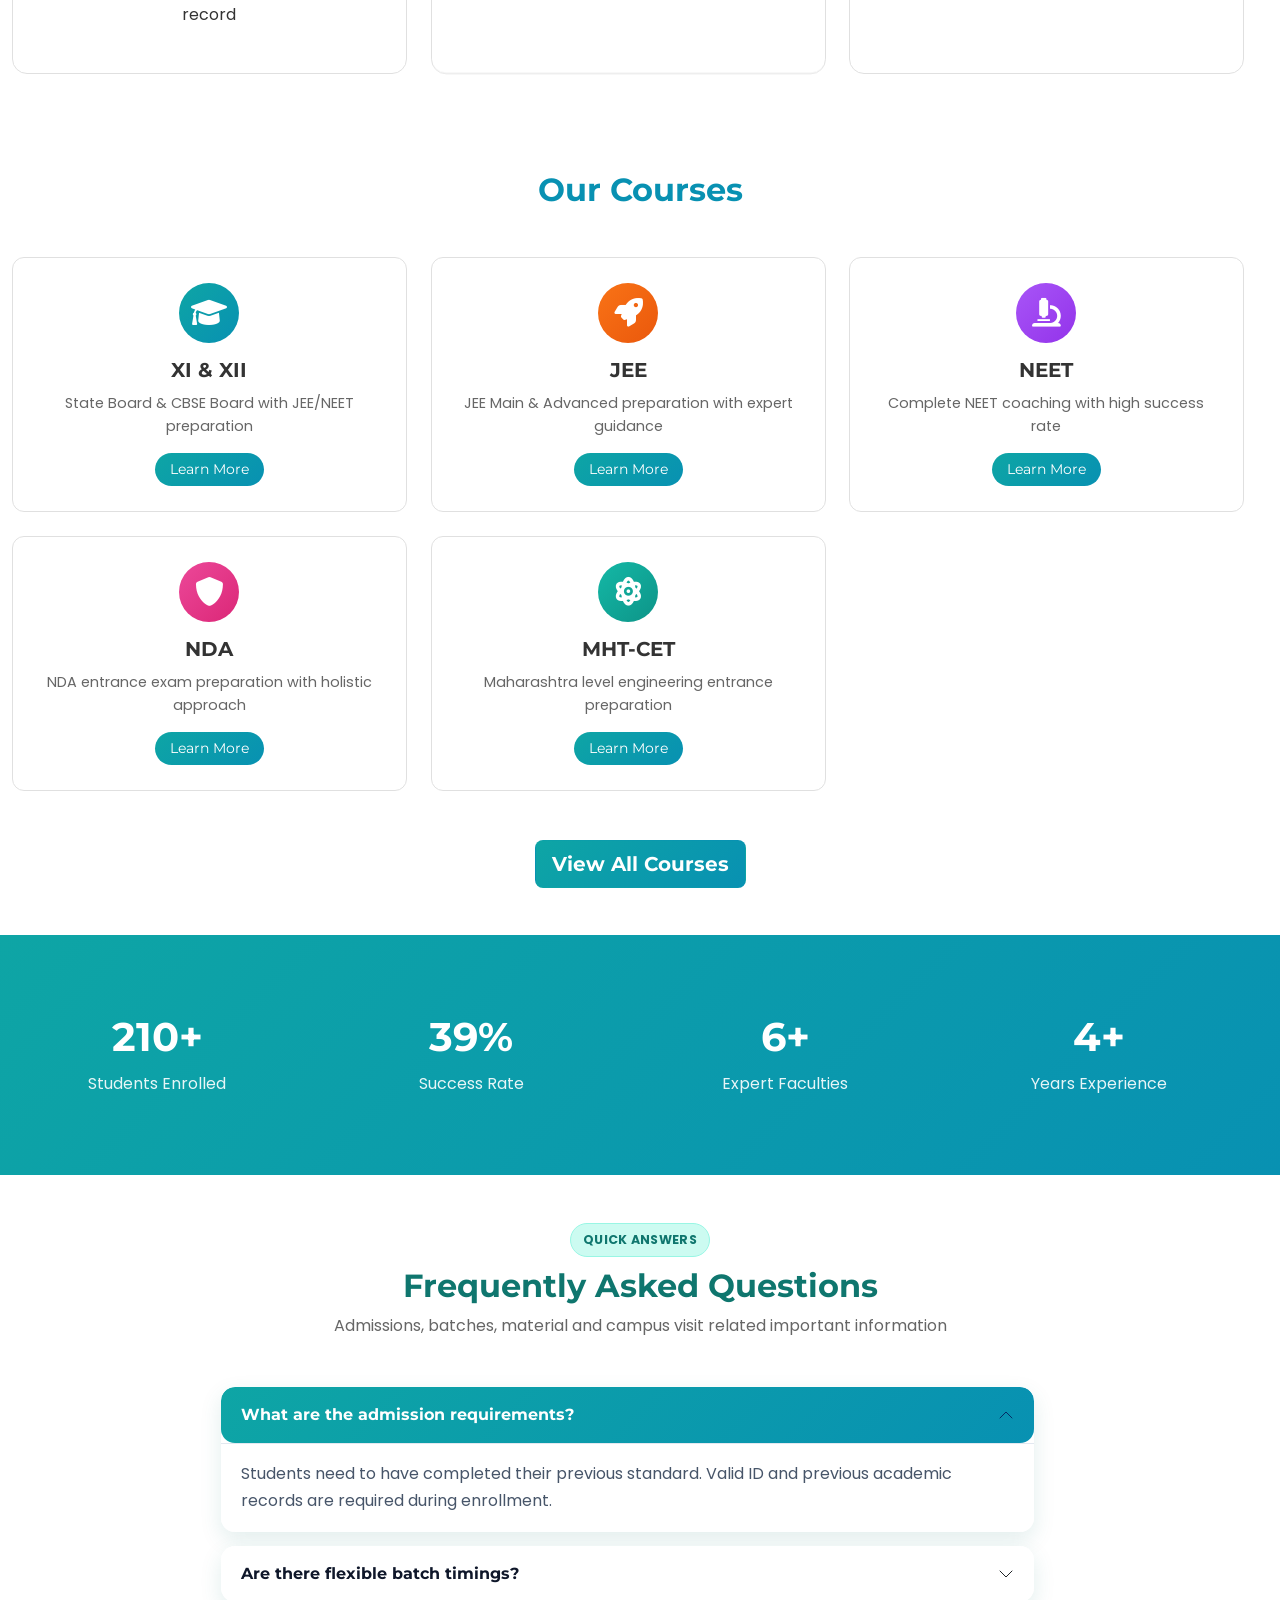
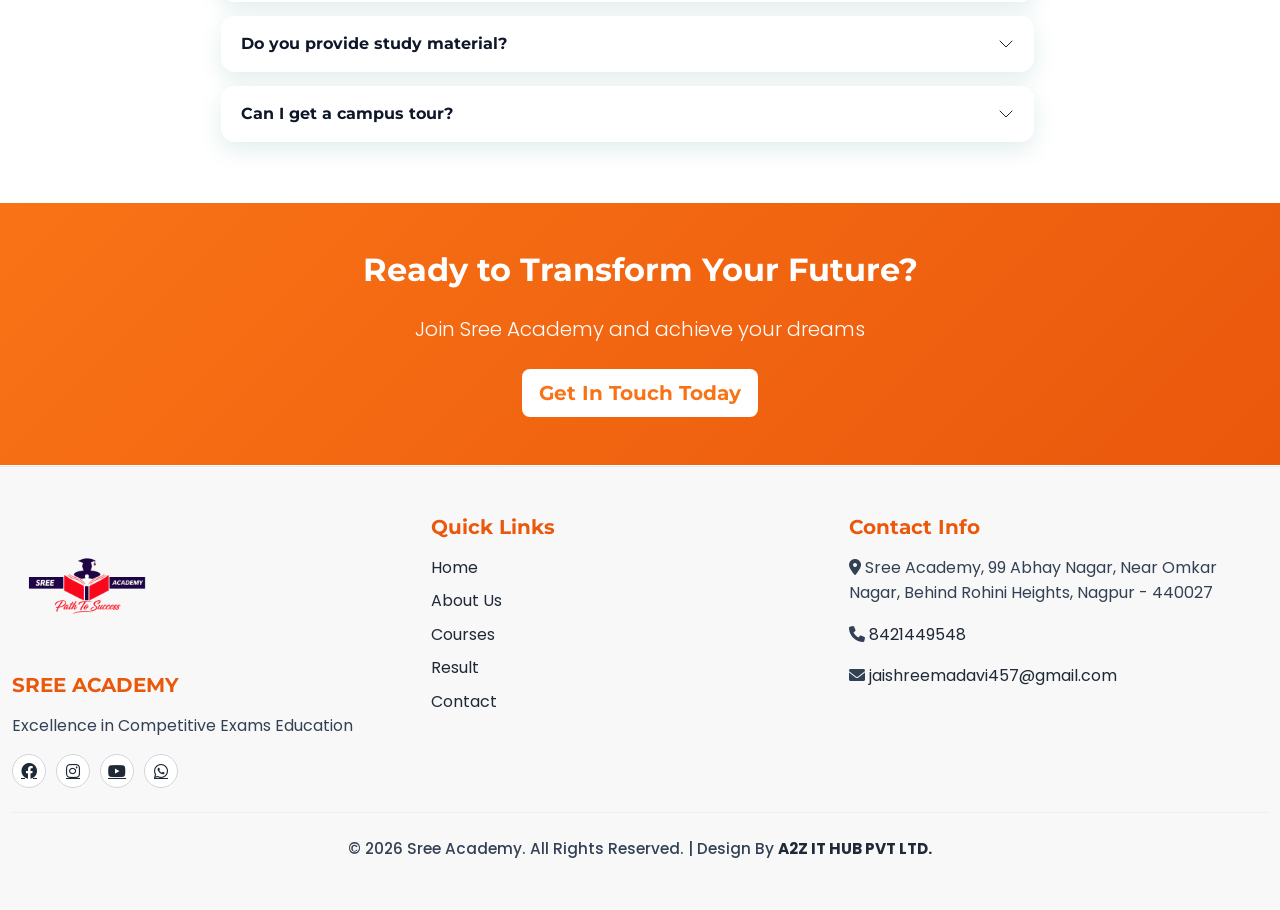
==== commit a9c63de6: "Update index.html" ====
--- a/index.html
+++ b/index.html
@@ -24,6 +24,7 @@
     <link rel="stylesheet" href="https://cdnjs.cloudflare.com/ajax/libs/font-awesome/6.0.0/css/all.min.css">
     <link rel="stylesheet" href="https://cdnjs.cloudflare.com/ajax/libs/animate.css/4.1.1/animate.min.css"/>
     <link rel="stylesheet" href="style.css">
+    <link rel="sitemap" type="application/xml" title="Sitemap" href="https://sree.academy/sitemap.xml">
 </head>
 <body>
     <div class="topbar">
